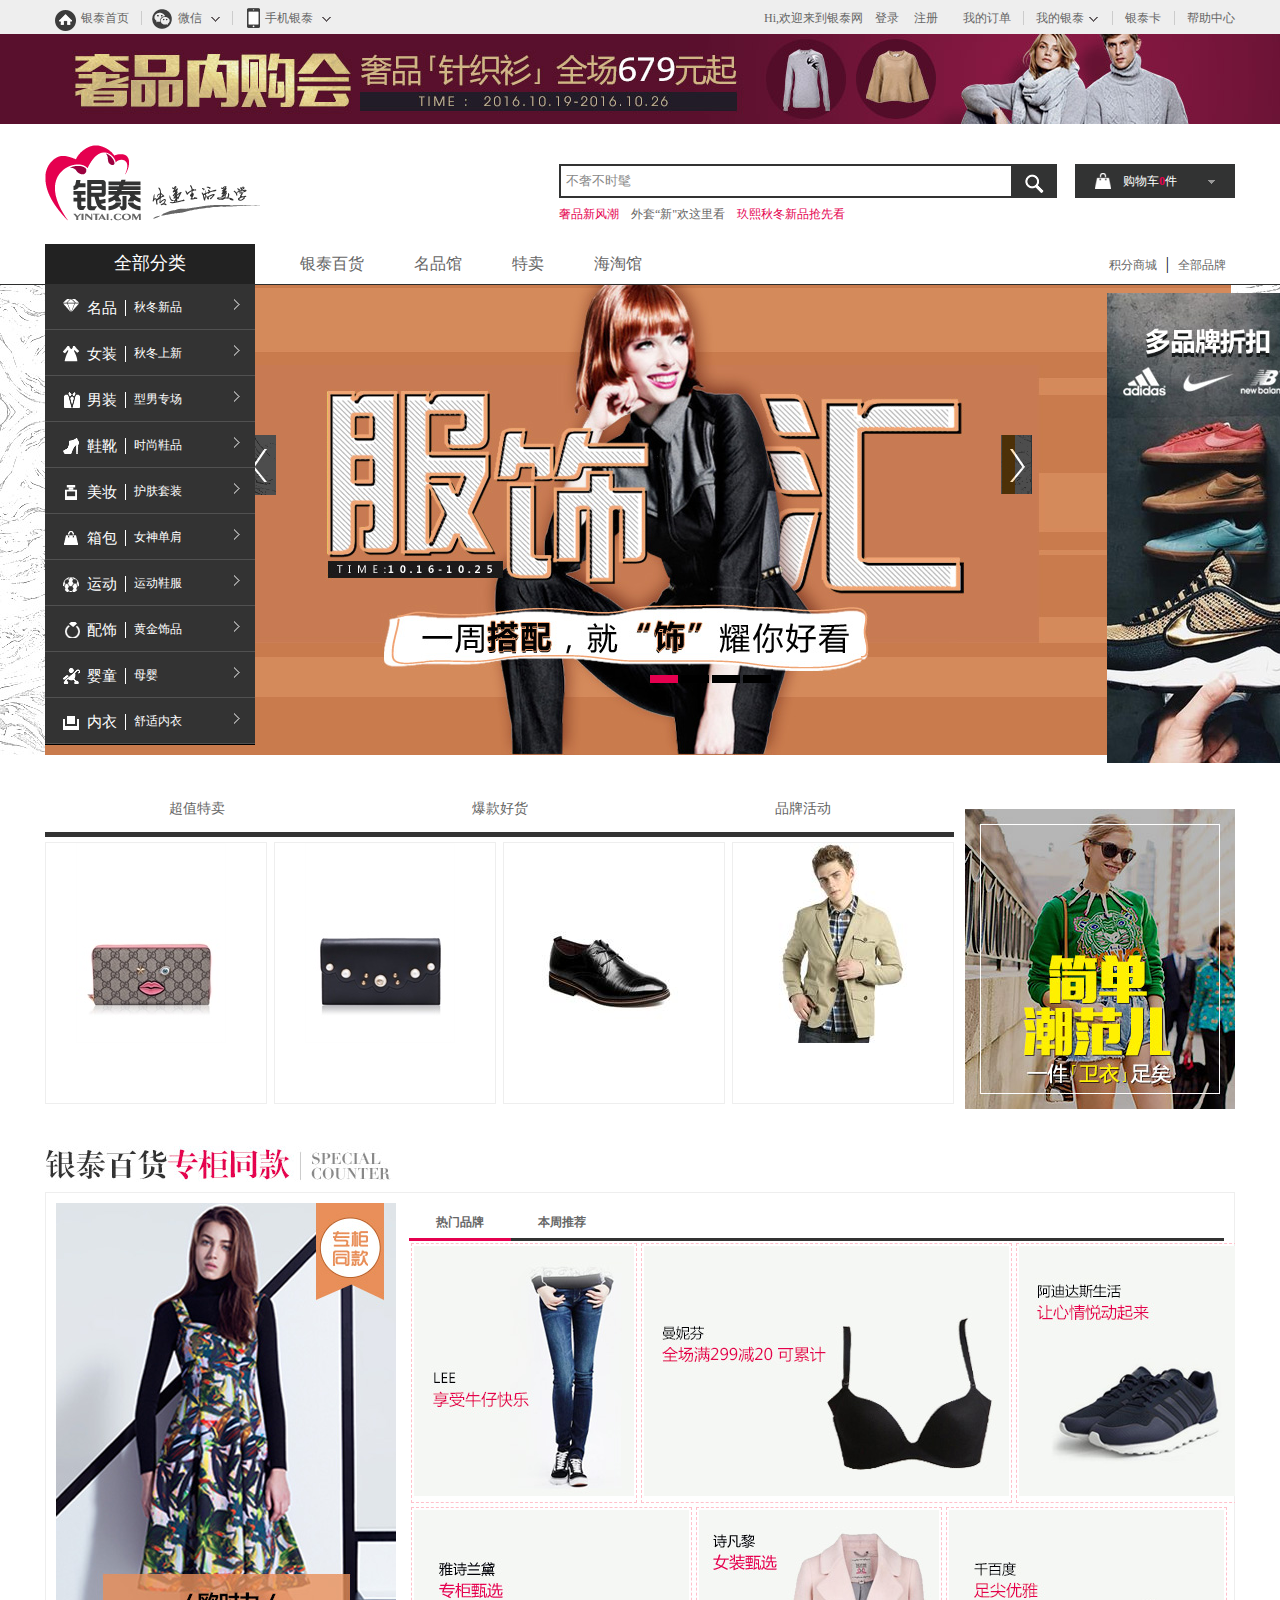
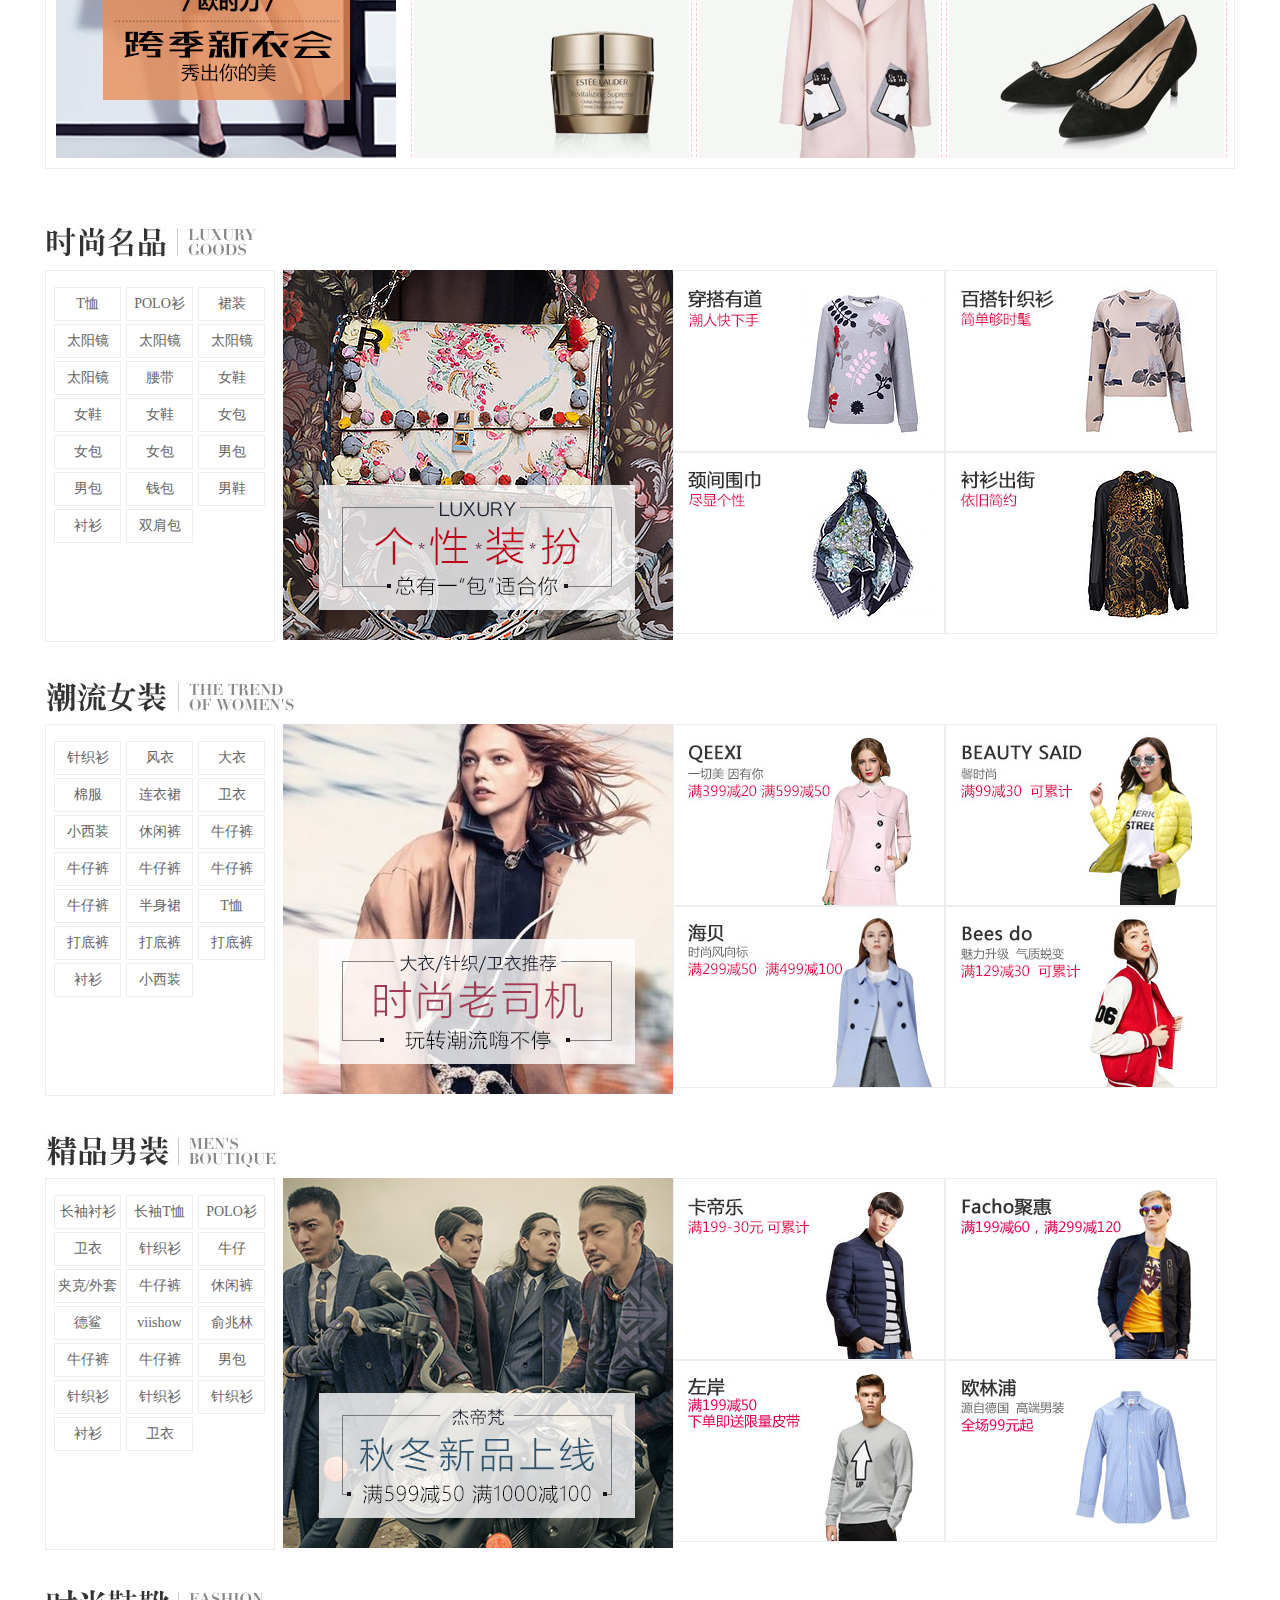
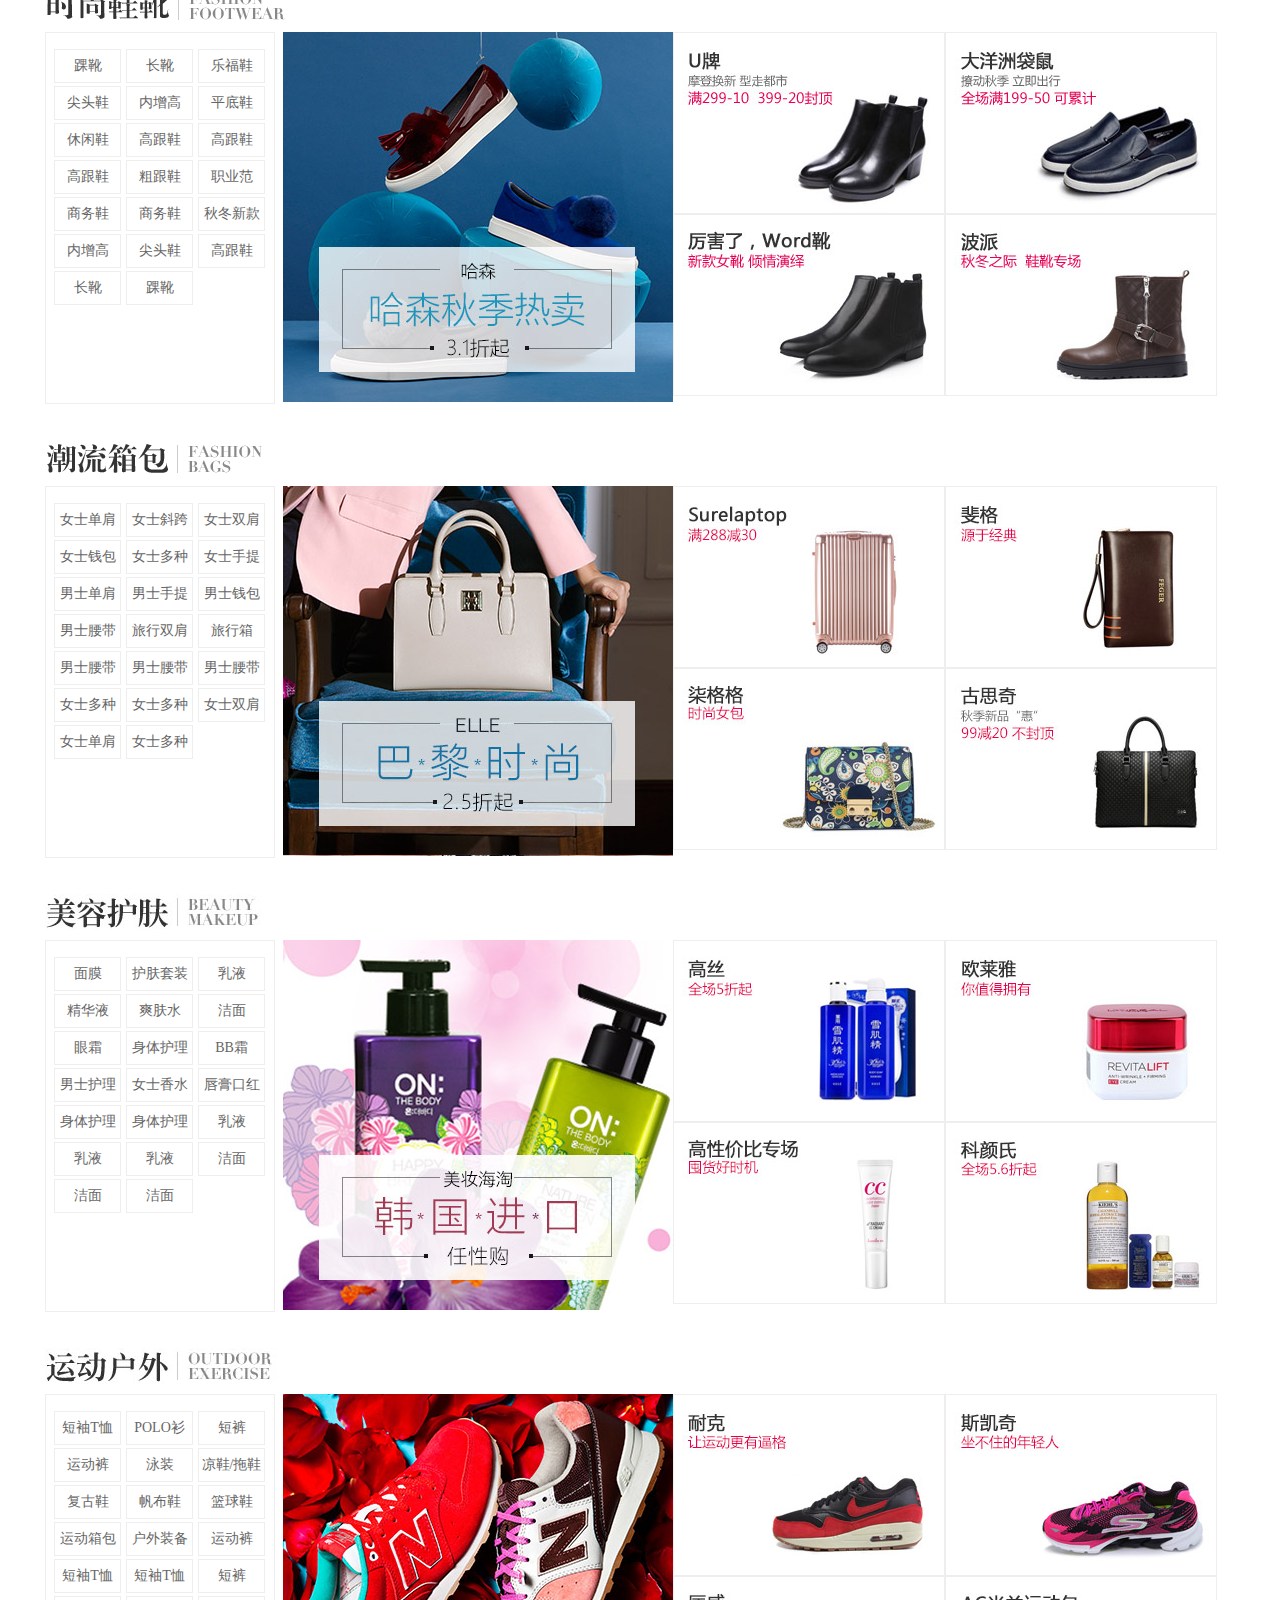
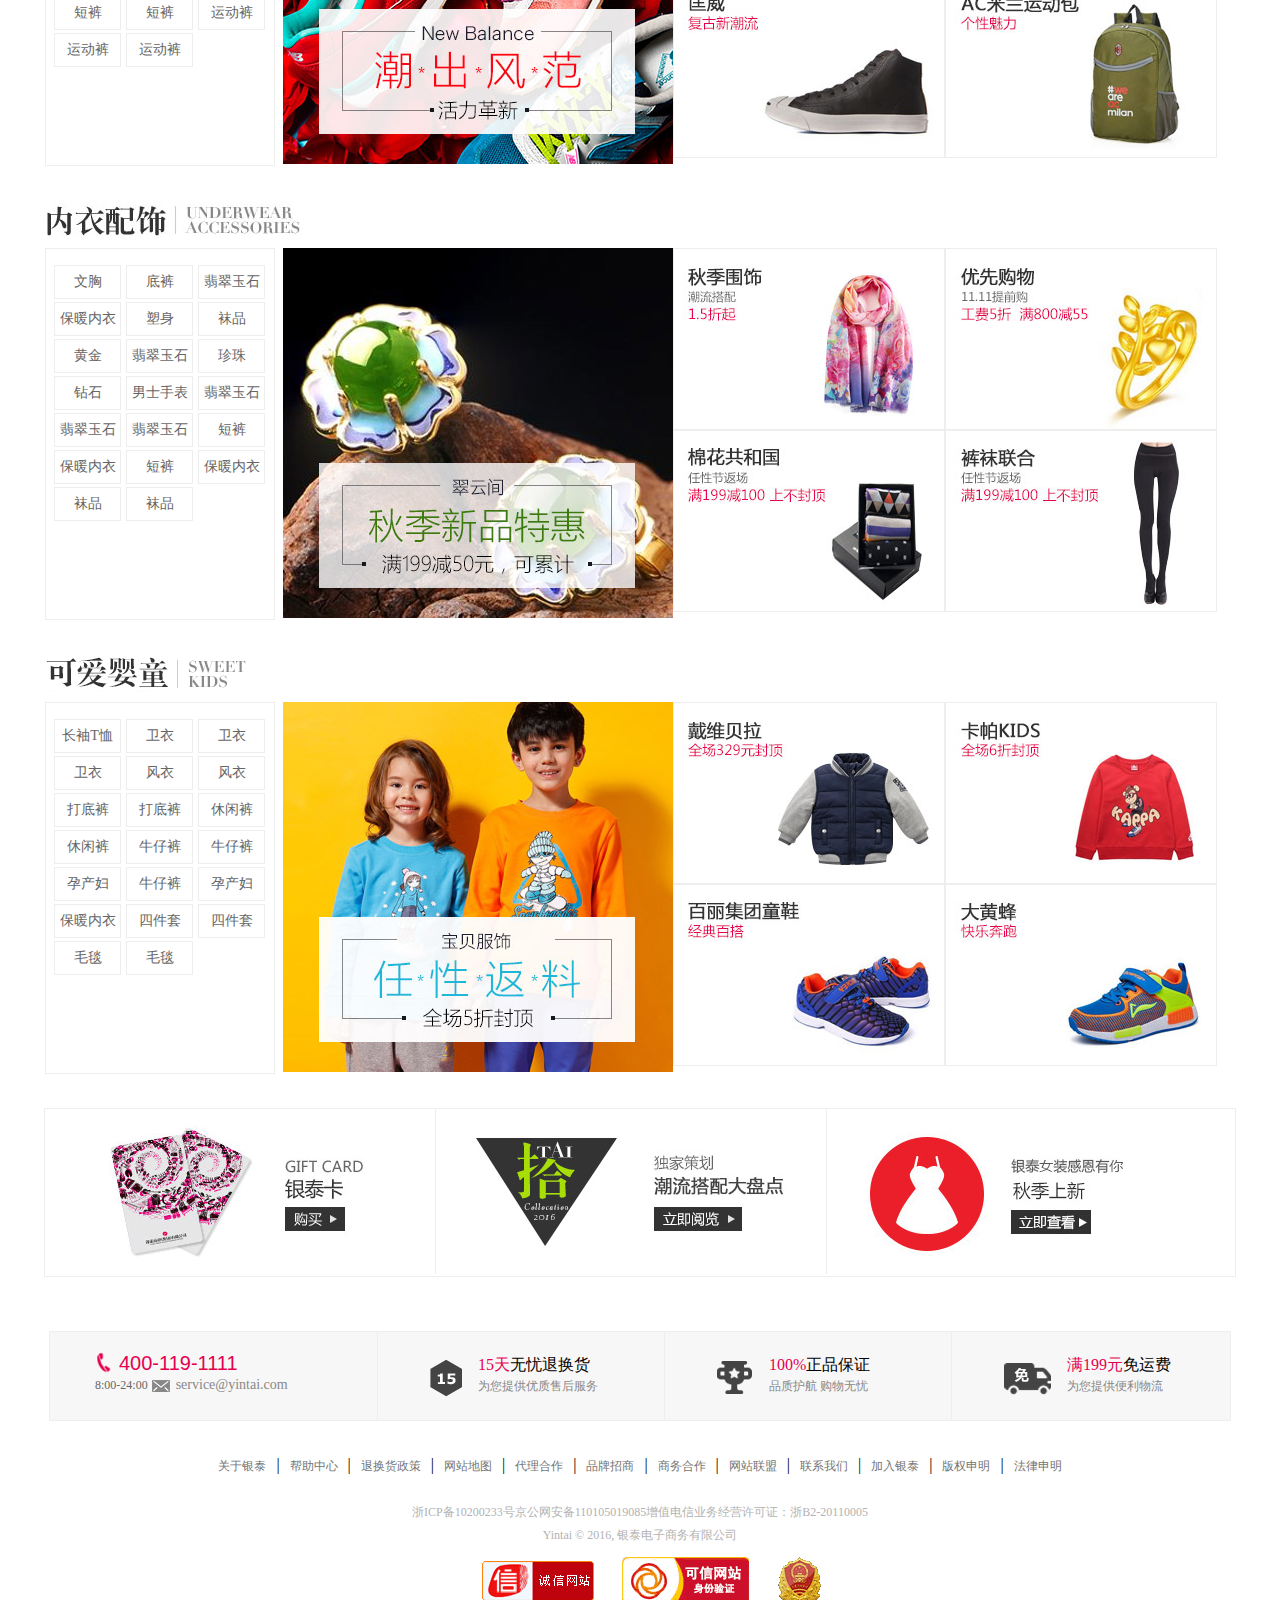
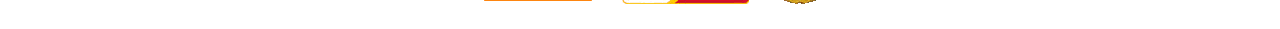
==== yintai1/www/src/index.html @ 9731c5d9 "third commit" ====
<!DOCTYPE html>
<html>
	<head>
		<meta charset="UTF-8">
		<title>银泰网</title>
		<link rel="stylesheet" type="text/css" href="css/main-index.css"/>
		<script src="javascript/lib/jquery-1.11.3.js"></script>
		<script src="javascript/headshow1.js"></script>
		<script src="javascript/lbtjQuery.js"></script>
		<script src="javascript/tab1.js"></script>
		<script src="javascript/switchable.js"></script>
		<script src="javascript/switchable2.js"></script>
		<script src="javascript/climbStairs.js"></script>
	</head>
	<body>
		<!----------头部----------------->
		<div id="hdtop">
			<div class="top-side w">
				<ul class="top-entry l">
					<li class="l collect"><a href="###">银泰首页</a>						
					</li>
					<li class="l weichat relative"><a href="###">微信<span><img src="img/index/arrow1.png"></span></a>						
					<div class="absolute head-show hide">
						<a href="###">微信</a><span><img src="img/index/arrow2.png"></span>
						<img src="img/index/weixinpig.png" style="padding-left: 13px; padding-top: 5px;">
					</div>
					</li>
					<li class="l yt-phone  relative"><a href="###">手机银泰<span><img src="img/index/arrow1.png"></span></a>
					<div class="absolute head-show hide">
						<a href="###">手机银泰</a><span><img src="img/index/arrow2.png"></span>
						<p>扫一扫下载银泰客户端</p>
						<img src="img/index/weixinpic2.png" style="padding-left: 24px; padding-top: 5px;"/>			
					</div>
					</li>
				</ul>
				<ul class="top-logs r">
					<li class="l"><a href="###" style="padding-right: 12px;">Hi,欢迎来到银泰网</a></li>
					<li class="l"><a href="###" style="padding-right: 15px;">登录</a></li>
					<li class="l"><a href="###" style="padding-right: 13px;">注册</a></li>
					<li class="l"><a href="###" style="padding: 0 12px; border-right: 1px solid #ccc;">我的订单</a></li>
					<li class="l relative"><a href="###" style="padding-left: 12px; padding-right: 14px; border-right: 1px solid #ccc;">我的银泰<span><img src="img/index/arrow1.png" style="padding-left: 5px;"></span></a>
						<div class="absolute head-show hide">
							<div class="all" style="height: 35px;"><a href="###">我的银泰<a><span style="display: inline-block;"><img src="img/index/arrow2.png"></span></div>							
								<div class="item"><a href="###">我的收藏</a></div>
								<div class="items"><a href="###">我的余额</a></div>
								<div class="items"><a href="###">我的银元</a></div>
								<div class="items"><a href="###">我的银泰卡</a></div>
								<div class="items"><a href="###">我的优惠券</a></div>
								<div class="items" style="border: 0;"><a href="###">我的积分</a></div>
							
						</div>
					</li>
					<li class="l"><a href="###" style="padding-left: 12px; padding-right: 13px; border-right: 1px solid #ccc;">银泰卡</a></li>
					<li class="l"><a href="###" style="padding-left: 12px;">帮助中心</a></li>
				</ul>
			</div>
		</div>
		<div id="top-banner">			
		</div>
		<div id="hd-main">
			<div class="top-main w">
				<h1 class="ilogo l"><a href="http://www.yintai.com"></a></h1>	
				<div class="icart r">
					<a class="mini-shop" href="###"><span class="l">购物车<strong class="carcount">0</strong>件</span></a>
				</div>
				<div class="isearch r">
					<div class="searchbox">
						<input type="text" class="placeholder l" value="不奢不时髦" />
						<button class="searchbtn r"></button>
					</div>
					<div class="hotwords">
						<a href="###" class="l yt-hotword">奢品新风潮</a>
						<a href="###" class="l">外套“新"欢这里看</a>
						<a href="###" class="l yt-hotword">玖熙秋冬新品抢先看</a>
					</div>
				</div>
			</div>
		</div>
		<div id="hdmenu">
			<div class="top-menu w">
				<div class="menu-cate relative l"><a href="###" class="menu-cate-title">全部分类</a>
					<div class="menu-allout absolute">
						<dl class="l">
							<dt class="left l">
								<a href="###" class="category l">
									<em></em>名品
								</a>
								<i class="l"></i>								
								<a href="###" class="l hot">秋冬新品</a>
								<span class="r"></span>
							</dt>
							<dd class="relative hide" style="left:210px; top:-46px;">
								<div class="l submenu">									
									<div class="sorts-list l">						
										<div class="sorts-repeat">
											<h3><a href="###"style="color: #e5084f;">男装</h3>
											<p>
												<a href="###" style="color: #e5084f;">新品</a>
												<a href="###">衬衫</a>
												<a href="###">T恤</a>
												<a href="###" style="color: #e5084f;">裤装</a>
												<a href="###" >卫衣</a>
											</p>
										</div>
										<div class="sorts-repeat">
											<h3><a href="###"style="color: #e5084f;">女装</h3>
											<p>
												<a href="###" style="color: #e5084f;">裙装</a>
												<a href="###">衬衫</a>
												<a href="###">裤装</a>												
												<a href="###" style="color: #e5084f;">裤装</a>
												<a href="###" >卫衣</a>
											</p>
										</div>
										<div class="sorts-repeat">
											<h3><a href="###"style="color: #e5084f;">女装</h3>
											<p>
												<a href="###" style="color: #e5084f;">裙装</a>
												<a href="###">衬衫</a>
												<a href="###">裤装</a>												
												<a href="###" style="color: #e5084f;">裤装</a>
												<a href="###" >卫衣</a>
											</p>
										</div>
										<div class="sorts-repeat">
											<h3><a href="###"style="color: #e5084f;">女装</h3>
											<p>
												<a href="###" style="color: #e5084f;">裙装</a>
												<a href="###">衬衫</a>
												<a href="###">裤装</a>												
												<a href="###" style="color: #e5084f;">裤装</a>
												<a href="###" >卫衣</a>
												<a href="###" >女士单鞋</a>
												<a href="###" style="color: #e5084f;">裙装</a>												
											</p>
										</div>
										<div class="sorts-repeat">
											<h3><a href="###"style="color: #e5084f;">女装</h3>
											<p>
												<a href="###" style="color: #e5084f;">裙装</a>
												<a href="###">衬衫</a>
												<a href="###">裤装</a>												
												<a href="###" style="color: #e5084f;">裤装</a>
												<a href="###" >卫衣</a>
												<a href="###" >女士单鞋</a>
												<a href="###" style="color: #e5084f;">裙装</a>												
												
											</p>
										</div>
										<div class="sorts-repeat">
											<h3><a href="###"style="color: #e5084f;">女装</h3>
											<p>
												<a href="###" style="color: #e5084f;">裙装</a>
												<a href="###">衬衫</a>
												<a href="###">裤装</a>												
												<a href="###" style="color: #e5084f;">裤装</a>
												<a href="###" >卫衣</a>
												<a href="###" >女士单鞋</a>
												<a href="###" style="color: #e5084f;">裙装</a>
																								
											</p>
										</div>
										
									</div>
									<div class="l tab-right">
										<img src="img/index/art-font-2.jpg">
										<img src="img/index/art-font1.jpg">
										<img src="img/index/art-font3.jpg">
										<img src="img/index/art-font4.jpg">
										<img src="img/index/art-font5.jpg">
									</div>
								</div>								
							</dd>
						</dl>
						<dl class="l">
							<dt class="left l">
								<a href="###" class="category l">
									<em style="background: url(img/index/header-01.png) no-repeat -17px -110px;"></em>女装
								</a>
								<i class="l"></i>								
								<a href="###" class="l hot">秋冬上新</a>
								<span class="r"></span>
							</dt>
							<dd class="relative hide" style="left:210px; top:-92px;">
								<div class="l submenu">
									<div class="sorts-list l">
										<div class="sorts-repeat">
											<h3><a href="###"style="color: #e5084f;">热门搜索</h3>
											<p>
												<a href="###" style="color: #e5084f;">商场同款</a>
												<a href="###">打底裤</a>
												<a href="###">T恤</a>
												<a href="###" style="color: #e5084f;">风衣</a>
												<a href="###" >大衣</a>
											</p>
										</div>
										<div class="sorts-repeat">
											<h3><a href="###"style="color: #e5084f;">流行元素</h3>
											<p>
												<a href="###" style="color: #e5084f;">欧美风</a>
												<a href="###">英伦风</a>
												<a href="###">韩范</a>												
												<a href="###" style="color: #e5084f;">绣花</a>
											</p>
										</div>
										<div class="sorts-repeat">
											<h3><a href="###"style="color: #e5084f;">流行元素</h3>
											<p>
												<a href="###" style="color: #e5084f;">欧美风</a>
												<a href="###">英伦风</a>
												<a href="###">韩范</a>												
												<a href="###" style="color: #e5084f;">绣花</a>
											</p>
										</div>
										<div class="sorts-repeat">
											<h3><a href="###"style="color: #e5084f;">流行元素</h3>
											<p>
												<a href="###" style="color: #e5084f;">欧美风</a>
												<a href="###">英伦风</a>
												<a href="###">韩范</a>												
												<a href="###" style="color: #e5084f;">绣花</a>
											</p>
										</div>
										<div class="sorts-repeat">
											<h3><a href="###"style="color: #e5084f;">流行元素</h3>
											<p>
												<a href="###" style="color: #e5084f;">欧美风</a>
												<a href="###">英伦风</a>
												<a href="###">韩范</a>												
												<a href="###" style="color: #e5084f;">绣花</a>
											</p>
										</div>
										<div class="sorts-repeat">
											<h3><a href="###"style="color: #e5084f;">流行元素</h3>
											<p>
												<a href="###" style="color: #e5084f;">欧美风</a>
												<a href="###">英伦风</a>
												<a href="###">韩范</a>												
												<a href="###" style="color: #e5084f;">绣花</a>
											</p>
										</div>										
									</div>
									<div class="l tab-right">
										<img src="img/index/pic1.jpg">
										<img src="img/index/pic2.jpg">
										<img src="img/index/pic3.jpg">
										<img src="img/index/pic4.jpg">
										<img src="img/index/pic5.jpg">
									</div>
								</div>								
							</dd>
						</dl>
						<dl class="l">
							<dt class="left l">
								<a href="###" class="category l">
									<em style="background: url(img/index/header-01.png) no-repeat -33px -110px;"></em>男装
								</a>
								<i class="l"></i>								
								<a href="###" class="l hot">型男专场</a>
								<span class="r"></span>
							</dt>
							<dd class="relative hide" style="left:210px; top:-138px;">
								<div class="l submenu">
									<div class="sorts-list l">
										<div class="sorts-repeat">
											<h3><a href="###"style="color: #e5084f;">上装</h3>
											<p>
												<a href="###" style="color: #e5084f;">衬衫</a>
												<a href="###">T恤</a>
												<a href="###">卫衣</a>
												<a href="###" style="color: #e5084f;">夹克</a>
												<a href="###" >外套</a>
											</p>
										</div>
										<div class="sorts-repeat">
											<h3><a href="###"style="color: #e5084f;">上装</h3>
											<p>
												<a href="###" style="color: #e5084f;">衬衫</a>
												<a href="###">T恤</a>
												<a href="###">卫衣</a>
												<a href="###" style="color: #e5084f;">夹克</a>
												<a href="###" >外套</a>
											</p>
										</div>
										<div class="sorts-repeat">
											<h3><a href="###"style="color: #e5084f;">上装</h3>
											<p>
												<a href="###" style="color: #e5084f;">衬衫</a>
												<a href="###">T恤</a>
												<a href="###">卫衣</a>
												<a href="###" style="color: #e5084f;">夹克</a>
												<a href="###" >外套</a>
											</p>
										</div>
										<div class="sorts-repeat">
											<h3><a href="###"style="color: #e5084f;">上装</h3>
											<p>
												<a href="###" style="color: #e5084f;">衬衫</a>
												<a href="###">T恤</a>
												<a href="###">卫衣</a>
												<a href="###" style="color: #e5084f;">夹克</a>
												<a href="###" >外套</a>
											</p>
										</div>
										<div class="sorts-repeat">
											<h3><a href="###"style="color: #e5084f;">上装</h3>
											<p>
												<a href="###" style="color: #e5084f;">衬衫</a>
												<a href="###">T恤</a>
												<a href="###">卫衣</a>
												<a href="###" style="color: #e5084f;">夹克</a>
												<a href="###" >外套</a>
											</p>
										</div>
										<div class="sorts-repeat">
											<h3><a href="###"style="color: #e5084f;">上装</h3>
											<p>
												<a href="###" style="color: #e5084f;">衬衫</a>
												<a href="###">T恤</a>
												<a href="###">卫衣</a>
												<a href="###" style="color: #e5084f;">夹克</a>
												<a href="###" >外套</a>
											</p>
										</div>
									</div>
									<div class="l tab-right">
										<img src="img/index/pg1.jpg">
										<img src="img/index/pg2.jpg">
										<img src="img/index/pg3.jpg">
										<img src="img/index/pg4.jpg">
										<img src="img/index/pg5.jpg">
									</div>
								</div>		
							</dd>
						</dl>
						<dl class="l">
							<dt class="left l">
								<a href="###" class="category l">
									<em style="background: url(img/index/header-01.png) no-repeat -51px -110px;"></em>鞋靴
								</a>
								<i class="l"></i>								
								<a href="###" class="l hot">时尚鞋品</a>
								<span class="r"></span>
							</dt>
							<dd class="relative hide" style="left:210px; top:-184px;">
								<div class="l submenu">
									<div class="sorts-list l">
										<div class="sorts-repeat">
											<h3><a href="###"style="color: #e5084f;">热门搜索</h3>
											<p>
												<a href="###" style="color: #e5084f;">单鞋</a>
												<a href="###">粗跟鞋</a>
												<a href="###">平底鞋</a>
												<a href="###" style="color: #e5084f;">上新</a>
												<a href="###" >内增高</a>
											</p>
										</div>
										<div class="sorts-repeat">
											<h3><a href="###"style="color: #e5084f;">热门搜索</h3>
											<p>
												<a href="###" style="color: #e5084f;">单鞋</a>
												<a href="###">粗跟鞋</a>
												<a href="###">平底鞋</a>
												<a href="###" style="color: #e5084f;">上新</a>
												<a href="###" >内增高</a>
											</p>
										</div>
										<div class="sorts-repeat">
											<h3><a href="###"style="color: #e5084f;">热门搜索</h3>
											<p>
												<a href="###" style="color: #e5084f;">单鞋</a>
												<a href="###">粗跟鞋</a>
												<a href="###">平底鞋</a>
												<a href="###" style="color: #e5084f;">上新</a>
												<a href="###" >内增高</a>
											</p>
										</div>
										<div class="sorts-repeat">
											<h3><a href="###"style="color: #e5084f;">热门搜索</h3>
											<p>
												<a href="###" style="color: #e5084f;">单鞋</a>
												<a href="###">粗跟鞋</a>
												<a href="###">平底鞋</a>
												<a href="###" style="color: #e5084f;">上新</a>
												<a href="###" >内增高</a>
											</p>
										</div>
										<div class="sorts-repeat">
											<h3><a href="###">热门搜索</h3>
											<p>
												<a href="###" style="color: #e5084f;">单鞋</a>
												<a href="###">粗跟鞋</a>
												<a href="###">平底鞋</a>
												<a href="###" style="color: #e5084f;">上新</a>
												<a href="###" >内增高</a>
											</p>
										</div>
										<div class="sorts-repeat">
											<h3><a href="###"style="color: #e5084f;">热门搜索</h3>
											<p>
												<a href="###" style="color: #e5084f;">单鞋</a>
												<a href="###">粗跟鞋</a>
												<a href="###">平底鞋</a>
												<a href="###" style="color: #e5084f;">上新</a>
												<a href="###" >内增高</a>
											</p>
										</div>
									</div>
									<div class="l tab-right">
										<img src="img/index/shoes-img1.jpg">
										<img src="img/index/shoes-img2.jpg">
										<img src="img/index/shoes-img3.jpg">
										<img src="img/index/shoes-img4.jpg">
										<img src="img/index/shoes-img5.jpg">
									</div>
								</div>		
							</dd>
						</dl>
						<dl class="l">
							<dt class="left l">
								<a href="###" class="category l">
									<em style="background: url(img/index/header-01.png) no-repeat -68px -110px;"></em>美妆
								</a>
								<i class="l"></i>								
								<a href="###" class="l hot">护肤套装</a>
								<span class="r"></span>
							</dt>
							<dd class="relative hide" style="left:210px; top:-230px;">
								<div class="l submenu">
									<div class="sorts-list l">
										<div class="sorts-repeat">
											<h3><a href="###"style="color: #e5084f;">韩潮来袭</h3>
											<p>
												<a href="###" style="color: #e5084f;">面膜</a>
												<a href="###">日霜</a>
												<a href="###">晚霜</a>
												<a href="###" style="color: #e5084f;">bb霜</a>
												<a href="###" >cc霜</a>
											</p>
										</div>
										<div class="sorts-repeat">
											<h3><a href="###"style="color: #e5084f;">韩潮来袭</h3>
											<p>
												<a href="###" style="color: #e5084f;">面膜</a>
												<a href="###">日霜</a>
												<a href="###">晚霜</a>
												<a href="###" style="color: #e5084f;">bb霜</a>
												<a href="###" >cc霜</a>
											</p>
										</div>
										<div class="sorts-repeat">
											<h3><a href="###"style="color: #e5084f;">韩潮来袭</h3>
											<p>
												<a href="###" style="color: #e5084f;">面膜</a>
												<a href="###">日霜</a>
												<a href="###">晚霜</a>
												<a href="###" style="color: #e5084f;">bb霜</a>
												<a href="###" >cc霜</a>
											</p>
										</div>
										<div class="sorts-repeat">
											<h3><a href="###"style="color: #e5084f;">韩潮来袭</h3>
											<p>
												<a href="###" style="color: #e5084f;">面膜</a>
												<a href="###">日霜</a>
												<a href="###">晚霜</a>
												<a href="###" style="color: #e5084f;">bb霜</a>
												<a href="###" >cc霜</a>
											</p>
										</div>
										<div class="sorts-repeat">
											<h3><a href="###"style="color: #e5084f;">韩潮来袭</h3>
											<p>
												<a href="###" style="color: #e5084f;">面膜</a>
												<a href="###">日霜</a>
												<a href="###">晚霜</a>
												<a href="###" style="color: #e5084f;">bb霜</a>
												<a href="###" >cc霜</a>
											</p>
										</div>
										<div class="sorts-repeat">
											<h3><a href="###"style="color: #e5084f;">韩潮来袭</h3>
											<p>
												<a href="###" style="color: #e5084f;">面膜</a>
												<a href="###">日霜</a>
												<a href="###">晚霜</a>
												<a href="###" style="color: #e5084f;">bb霜</a>
												<a href="###" >cc霜</a>
											</p>
										</div>
									</div>
									<div class="l tab-right">
										<img src="img/index/shoes-img1.jpg">
										<img src="img/index/shoes-img2.jpg">
										<img src="img/index/shoes-img3.jpg">
										<img src="img/index/shoes-img4.jpg">
										<img src="img/index/shoes-img5.jpg">
									</div>
								</div>		
							</dd>
						</dl>
						<dl class="l">
							<dt class="left l">
								<a href="###" class="category l">
									<em style="background: url(img/index/header-01.png) no-repeat -85px -110px;"></em>箱包
								</a>
								<i class="l"></i>								
								<a href="###" class="l hot">女神单肩</a>
								<span class="r"></span>
							</dt>
							<dd class="relative hide" style="left:210px; top:-276px;">
								<div class="l submenu">
									<div class="sorts-list l">
										<div class="sorts-repeat">
											<h3><a href="###"style="color: #e5084f;">精品男包</h3>
											<p>
												<a href="###" style="color: #e5084f;">双肩包</a>
												<a href="###">单肩包</a>
												<a href="###">手拿包</a>
												<a href="###" style="color: #e5084f;">电脑包</a>
												<a href="###" >卡包</a>
											</p>
										</div>
										<div class="sorts-repeat">
											<h3><a href="###"style="color: #e5084f;">精品男包</h3>
											<p>
												<a href="###" style="color: #e5084f;">双肩包</a>
												<a href="###">单肩包</a>
												<a href="###">手拿包</a>
												<a href="###" style="color: #e5084f;">电脑包</a>
												<a href="###" >卡包</a>
											</p>
										</div>
										<div class="sorts-repeat">
											<h3><a href="###"style="color: #e5084f;">精品男包</h3>
											<p>
												<a href="###" style="color: #e5084f;">双肩包</a>
												<a href="###">单肩包</a>
												<a href="###">手拿包</a>
												<a href="###" style="color: #e5084f;">电脑包</a>
												<a href="###" >卡包</a>
											</p>
										</div>
										<div class="sorts-repeat">
											<h3><a href="###"style="color: #e5084f;">精品男包</h3>
											<p>
												<a href="###" style="color: #e5084f;">双肩包</a>
												<a href="###">单肩包</a>
												<a href="###">手拿包</a>
												<a href="###" style="color: #e5084f;">电脑包</a>
												<a href="###" >卡包</a>
											</p>
										</div>
										<div class="sorts-repeat">
											<h3><a href="###"style="color: #e5084f;">精品男包</h3>
											<p>
												<a href="###" style="color: #e5084f;">双肩包</a>
												<a href="###">单肩包</a>
												<a href="###">手拿包</a>
												<a href="###" style="color: #e5084f;">电脑包</a>
												<a href="###" >卡包</a>
											</p>
										</div>
										<div class="sorts-repeat">
											<h3><a href="###"style="color: #e5084f;">精品男包</h3>
											<p>
												<a href="###" style="color: #e5084f;">双肩包</a>
												<a href="###">单肩包</a>
												<a href="###">手拿包</a>
												<a href="###" style="color: #e5084f;">电脑包</a>
												<a href="###" >卡包</a>
											</p>
										</div>
									</div>
									<div class="l tab-right">
										<img src="img/index/pg1.jpg">
										<img src="img/index/pg2.jpg">
										<img src="img/index/pg3.jpg">
										<img src="img/index/pg4.jpg">
										<img src="img/index/pg5.jpg">
									</div>
								</div>
							</dd>
						</dl>
						<dl class="l">
							<dt class="left l">
								<a href="###" class="category l">
									<em style="background: url(img/index/header-01.png) no-repeat -102px -110px;"></em>运动
								</a>
								<i class="l"></i>								
								<a href="###" class="l hot">运动鞋服</a>
								<span class="r"></span>
							</dt>
							<dd class="relative hide" style="left:210px; top:-322px;">
								<div class="l submenu">
									<div class="sorts-list l">
										<div class="sorts-repeat">
											<h3><a href="###"style="color: #e5084f;">户外鞋</h3>
											<p>
												<a href="###" style="color: #e5084f;">休闲鞋</a>
												<a href="###">登山鞋</a>
												<a href="###">帆布鞋</a>
												<a href="###" style="color: #e5084f;">皮肤衣</a>
												<a href="###" >冲锋衣</a>
											</p>
										</div>
										<div class="sorts-repeat">
											<h3><a href="###"style="color: #e5084f;">户外鞋</h3>
											<p>
												<a href="###" style="color: #e5084f;">休闲鞋</a>
												<a href="###">登山鞋</a>
												<a href="###">帆布鞋</a>
												<a href="###" style="color: #e5084f;">皮肤衣</a>
												<a href="###" >冲锋衣</a>
											</p>
										</div>
										<div class="sorts-repeat">
											<h3><a href="###"style="color: #e5084f;">户外鞋</h3>
											<p>
												<a href="###" style="color: #e5084f;">休闲鞋</a>
												<a href="###">登山鞋</a>
												<a href="###">帆布鞋</a>
												<a href="###" style="color: #e5084f;">皮肤衣</a>
												<a href="###" >冲锋衣</a>
											</p>
										</div>
										<div class="sorts-repeat">
											<h3><a href="###"style="color: #e5084f;">户外鞋</h3>
											<p>
												<a href="###" style="color: #e5084f;">休闲鞋</a>
												<a href="###">登山鞋</a>
												<a href="###">帆布鞋</a>
												<a href="###" style="color: #e5084f;">皮肤衣</a>
												<a href="###" >冲锋衣</a>
											</p>
										</div>
										<div class="sorts-repeat">
											<h3><a href="###"style="color: #e5084f;">户外鞋</h3>
											<p>
												<a href="###" style="color: #e5084f;">休闲鞋</a>
												<a href="###">登山鞋</a>
												<a href="###">帆布鞋</a>
												<a href="###" style="color: #e5084f;">皮肤衣</a>
												<a href="###" >冲锋衣</a>
											</p>
										</div>
										<div class="sorts-repeat">
											<h3><a href="###"style="color: #e5084f;">户外鞋</h3>
											<p>
												<a href="###" style="color: #e5084f;">休闲鞋</a>
												<a href="###">登山鞋</a>
												<a href="###">帆布鞋</a>
												<a href="###" style="color: #e5084f;">皮肤衣</a>
												<a href="###" >冲锋衣</a>
											</p>
										</div>
									</div>
									<div class="l tab-right">
										<img src="img/index/shoes-img1.jpg">
										<img src="img/index/shoes-img2.jpg">
										<img src="img/index/shoes-img3.jpg">
										<img src="img/index/shoes-img4.jpg">
										<img src="img/index/shoes-img5.jpg">
									</div>
								</div>		
							</dd>
						</dl>
						<dl class="l">
							<dt class="left l">
								<a href="###" class="category l">
									<em style="background: url(img/index/header-01.png) no-repeat -118px -110px;"></em>配饰
								</a>
								<i class="l"></i>								
								<a href="###" class="l hot">黄金饰品</a>
								<span class="r"></span>
							</dt>
							<dd class="relative hide" style="left:210px; top:-368px;">
								<div class="l submenu">
									<div class="sorts-list l">
										<div class="sorts-repeat">
											<h3><a href="###"style="color: #e5084f;">配饰</h3>
											<p>
												<a href="###" style="color: #e5084f;">太阳镜</a>
												<a href="###">珠宝</a>
												<a href="###">手镯</a>
												<a href="###" style="color: #e5084f;">项链</a>
												<a href="###" >戒指</a>
											</p>
										</div>
										<div class="sorts-repeat">
											<h3><a href="###"style="color: #e5084f;">配饰</h3>
											<p>
												<a href="###" style="color: #e5084f;">太阳镜</a>
												<a href="###">珠宝</a>
												<a href="###">手镯</a>
												<a href="###" style="color: #e5084f;">项链</a>
												<a href="###" >戒指</a>
											</p>
										</div>
										<div class="sorts-repeat">
											<h3><a href="###"style="color: #e5084f;">配饰</h3>
											<p>
												<a href="###" style="color: #e5084f;">太阳镜</a>
												<a href="###">珠宝</a>
												<a href="###">手镯</a>
												<a href="###" style="color: #e5084f;">项链</a>
												<a href="###" >戒指</a>
											</p>
										</div>
										<div class="sorts-repeat">
											<h3><a href="###"style="color: #e5084f;">配饰</h3>
											<p>
												<a href="###" style="color: #e5084f;">太阳镜</a>
												<a href="###">珠宝</a>
												<a href="###">手镯</a>
												<a href="###" style="color: #e5084f;">项链</a>
												<a href="###" >戒指</a>
											</p>
										</div>
										<div class="sorts-repeat">
											<h3><a href="###"style="color: #e5084f;">配饰</h3>
											<p>
												<a href="###" style="color: #e5084f;">太阳镜</a>
												<a href="###">珠宝</a>
												<a href="###">手镯</a>
												<a href="###" style="color: #e5084f;">项链</a>
												<a href="###" >戒指</a>
											</p>
										</div>
										<div class="sorts-repeat">
											<h3><a href="###"style="color: #e5084f;">配饰</h3>
											<p>
												<a href="###" style="color: #e5084f;">太阳镜</a>
												<a href="###">珠宝</a>
												<a href="###">手镯</a>
												<a href="###" style="color: #e5084f;">项链</a>
												<a href="###" >戒指</a>
											</p>
										</div>
									</div>
									<div class="l tab-right">
										<img src="img/index/pg1.jpg">
										<img src="img/index/pg2.jpg">
										<img src="img/index/pg3.jpg">
										<img src="img/index/pg4.jpg">
										<img src="img/index/pg5.jpg">
									</div>
								</div>		
							</dd>
						</dl>
						<dl class="l">
							<dt class="left l">
								<a href="###" class="category l">
									<em style="background: url(img/index/header-01.png) no-repeat -136px -110px;"></em>婴童
								</a>
								<i class="l"></i>								
								<a href="###" class="l hot">母婴</a>
								<span class="r"></span>
							</dt>
							<dd class="relative hide" style="left:210px; top:-414px;">
								<div class="l submenu">
									<div class="sorts-list l">
										<div class="sorts-repeat">
											<h3><a href="###"style="color: #e5084f;">女童装</h3>
											<p>
												<a href="###" style="color: #e5084f;">童装</a>
												<a href="###">童鞋</a>
												<a href="###">袜子</a>
												<a href="###" style="color: #e5084f;">裤子</a>
												<a href="###" >布鞋</a>
											</p>
										</div>
										<div class="sorts-repeat">
											<h3><a href="###"style="color: #e5084f;">女童装</h3>
											<p>
												<a href="###" style="color: #e5084f;">童装</a>
												<a href="###">童鞋</a>
												<a href="###">袜子</a>
												<a href="###" style="color: #e5084f;">裤子</a>
												<a href="###" >布鞋</a>
											</p>
										</div>
										<div class="sorts-repeat">
											<h3><a href="###"style="color: #e5084f;">女童装</h3>
											<p>
												<a href="###" style="color: #e5084f;">童装</a>
												<a href="###">童鞋</a>
												<a href="###">袜子</a>
												<a href="###" style="color: #e5084f;">裤子</a>
												<a href="###" >布鞋</a>
											</p>
										</div>
										<div class="sorts-repeat">
											<h3><a href="###"style="color: #e5084f;">女童装</h3>
											<p>
												<a href="###" style="color: #e5084f;">童装</a>
												<a href="###">童鞋</a>
												<a href="###">袜子</a>
												<a href="###" style="color: #e5084f;">裤子</a>
												<a href="###" >布鞋</a>
											</p>
										</div>
										<div class="sorts-repeat">
											<h3><a href="###"style="color: #e5084f;">女童装</h3>
											<p>
												<a href="###" style="color: #e5084f;">童装</a>
												<a href="###">童鞋</a>
												<a href="###">袜子</a>
												<a href="###" style="color: #e5084f;">裤子</a>
												<a href="###" >布鞋</a>
											</p>
										</div>
										<div class="sorts-repeat">
											<h3><a href="###"style="color: #e5084f;">女童装</h3>
											<p>
												<a href="###" style="color: #e5084f;">童装</a>
												<a href="###">童鞋</a>
												<a href="###">袜子</a>
												<a href="###" style="color: #e5084f;">裤子</a>
												<a href="###" >布鞋</a>
											</p>
										</div>
									</div>
									<div class="l tab-right">
										<img src="img/index/pg1.jpg">
										<img src="img/index/pg2.jpg">
										<img src="img/index/pg3.jpg">
										<img src="img/index/pg4.jpg">
										<img src="img/index/pg5.jpg">
									</div>
								</div>		
							</dd>
						</dl>
						<dl class="l">
							<dt class="left l">
								<a href="###" class="category l">
									<em style="background: url(img/index/header-01.png) no-repeat -154px -110px;"></em>内衣
								</a>
								<i class="l"></i>								
								<a href="###" class="l hot">舒适内衣</a>
								<span class="r"></span>
							</dt>
							<dd class="relative hide" style="left:210px; top:-460px;">
								<div class="l submenu">
									<div class="sorts-list l">
										<div class="sorts-repeat">
											<h3><a href="###"style="color: #e5084f;">睡衣</h3>
											<p>
												<a href="###" style="color: #e5084f;">女士睡衣</a>
												<a href="###">男士睡衣</a>
												<a href="###">睡裤</a>
												<a href="###" style="color: #e5084f;">丝袜</a>
												<a href="###" >短袜</a>
											</p>
										</div>
										<div class="sorts-repeat">
											<h3><a href="###"style="color: #e5084f;">睡衣</h3>
											<p>
												<a href="###" style="color: #e5084f;">女士睡衣</a>
												<a href="###">男士睡衣</a>
												<a href="###">睡裤</a>
												<a href="###" style="color: #e5084f;">丝袜</a>
												<a href="###" >短袜</a>
											</p>
										</div>
										<div class="sorts-repeat">
											<h3><a href="###"style="color: #e5084f;">睡衣</h3>
											<p>
												<a href="###" style="color: #e5084f;">女士睡衣</a>
												<a href="###">男士睡衣</a>
												<a href="###">睡裤</a>
												<a href="###" style="color: #e5084f;">丝袜</a>
												<a href="###" >短袜</a>
											</p>
										</div>
										<div class="sorts-repeat">
											<h3><a href="###"style="color: #e5084f;">睡衣</h3>
											<p>
												<a href="###" style="color: #e5084f;">女士睡衣</a>
												<a href="###">男士睡衣</a>
												<a href="###">睡裤</a>
												<a href="###" style="color: #e5084f;">丝袜</a>
												<a href="###" >短袜</a>
											</p>
										</div>
										<div class="sorts-repeat">
											<h3><a href="###"style="color: #e5084f;">睡衣</h3>
											<p>
												<a href="###" style="color: #e5084f;">女士睡衣</a>
												<a href="###">男士睡衣</a>
												<a href="###">睡裤</a>
												<a href="###" style="color: #e5084f;">丝袜</a>
												<a href="###" >短袜</a>
											</p>
										</div>										
									</div>
									<div class="l tab-right">
										<img src="img/index/pg1.jpg">
										<img src="img/index/pg2.jpg">
										<img src="img/index/pg3.jpg">
										<img src="img/index/pg4.jpg">
										<img src="img/index/pg5.jpg">
									</div>
								</div>								
							</dd>
						</dl>
					</div>
					</div>
				<ul class="nav-hr l">
					<li class="l hariNav"><a href="###">银泰百货</a></li>
					<li class="l hariNav"><a href="###">名品馆</a></li>
					<li class="l hariNav"><a href="###">特卖</a></li>
					<li class="l hariNav"><a href="###">海淘馆</a></li>
				</ul>
				<div class="nav-r r">
					<a href="###">积分商城</a>|<a href="###">全部品牌</a>
				</div>
			</div>
		</div>

		<div id="tab-nav" class="absolute">
			<div class="banner-img relative">
				<div class="left absolute"></div>
				<div class="right absolute"></div>
				<ul class="banner-ul absolute">
					<li class="l"><img src="img/index/Carousel-figure1.jpg"></li>
					<li class="l"><img src="img/index/Carousel-figure2.jpg"></li>
					<li class="l"><img src="img/index/Carousel-figure3.jpg"></li>
					<li class="l"><img src="img/index/Carousel-figure4.jpg"></li>
					<li class="l"><img src="img/index/Carousel-figure1.jpg"></li>
				<ul>				
			</div>
			<div class="choose relative">
					<div class="num1 l carouselbg"></div>
					<div class="num1 l"></div>
					<div class="num1 l"></div>
					<div class="num1 l"></div>
			</div>
			<div class="focus-pic relative">
				<div class="f-pic absolute"></div>
			</div>
		</div>
		<div id="brand_contentRec">
			<div class="brand_content l">
				<ul class="eva-switchable-triggers">
					<li class="switchable-active l"><a href="###" class="font_yahei">超值特卖</a></li>
					<li class="switchable-active l"><a href="###" class="font_yahei">爆款好货</a></li>
					<li class="switchable-active l"><a href="###" class="font_yahei">品牌活动</a></li>
				</ul>
				<div class="eva-switchable-panels">
					<div class="pr-list-tf hide" style="background: #fff;">
						<div class="border_animation l">
							<div class="Imgshow">
								<a href="###"><img src="img/index/coat2.jpg"></a>
							</div>
						</div>
						<div class="border_animation l">
							<div class="Imgshow">
								<a href="###"><img src="img/index/coat3.jpg"></a>
							</div>
						</div>
						<div class="border_animation l">
							<div class="Imgshow">
								<a href="###"><img src="img/index/overcoat.jpg"></a>
							</div>
						</div>
						<div class="border_animation l">
							<div class="Imgshow">
								<a href="###"><img src="img/index/coat4.jpg"></a>
							</div>
						</div>
					</div>
					<div class="pr-list-tf show" style="background: #fff;">
						<div class="border_animation l">
							<div class="Imgshow">
								<a href="###" style="padding: 10px 30px;"><img src="img/index/wallet1.jpg"></a>
							</div>
						</div>
						<div class="border_animation l">
							<div class="Imgshow">
								<a href="###" style="padding: 10px 30px;"><img src="img/index/wallet2.jpg"></a>
							</div>
						</div>
						<div class="border_animation l">
							<div class="Imgshow">
								<a href="###"  style="padding: 10px 30px;"><img src="img/index/shoes1.jpg"></a>
							</div>
						</div>
						<div class="border_animation l">
							<div class="Imgshow">
								<a href="###" style="padding: 10px 30px;"><img src="img/index/coat1.jpg"></a>
							</div>
						</div>
					</div>
					<div class="pr-list-tf show" style="background: #fff;">
						<div class="border_animation l">
							<div class="Imgshow">
								<a href="###"><img src="img/index/beibao.jpg"></a>
							</div>
						</div>
						<div class="border_animation l">
							<div class="Imgshow">
								<a href="###"><img src="img/index/woollen.jpg"></a>
							</div>
						</div>
						<div class="border_animation l">
							<div class="Imgshow">
								<a href="###"><img src="img/index/shoes2.jpg"></a>
							</div>
						</div>
						<div class="border_animation l">
							<div class="Imgshow">
								<a href="###"><img src="img/index/pearls.jpg"></a>
							</div>
						</div>
					</div>
				</div>
			</div>
			<div class="yt_notice r">
				<a href="###"><img src="img/index/coat5.jpg"></a>
			</div>
		</div>
		<div id="yt_floor_zgtk">
			<a hrel="###"><h6></h6></a>
			<div class="zgtk-content">
				<div class="floor_ad l">
					<a href="###"><img src="img/index/skirts.jpg" /></a>
				</div>
				<div class="floor_tk_content r">
					<div class="tk_nav">
						<ul class="eva-switchable">
							<li class="l eva-switchable-active borderColor"><a href="###"><b>热门品牌</b></a></li>
							<li class="l eva-switchable-active"><a href="###"><b>本周推荐</b></a></li>
						</ul>		
					</div>
					<div class="eva-switchable-panels">
						<div class="pro_list_rm show">
							<a href="###" class="l"><img src="img/index/jean.jpg"></a>
							<a href="###" class="l"><img src="img/index/underwear.jpg"></a>
							<a href="###" class="l"><img src="img/index/shoes3.jpg"></a>
							<a href="###" class="l"><img src="img/index/skin-cream.jpg"></a>
							<a href="###" class="l"><img src="img/index/coat6.jpg"></a>
							<a href="###" class="l"><img src="img/index/shoes4.jpg"></a>
						</div>
						<div class="pro_list_rm hide" style="padding: 40px 20px;">
							<a href="###" class="l"><img src="img/index/tab-pic1.jpg"></a>
							<a href="###" class="l"><img src="img/index/tab-pic2.jpg"></a>
							<a href="###" class="l"><img src="img/index/tab-pic3.jpg"></a>
							<a href="###" class="l"><img src="img/index/tab-pic4.jpg"></a>
							<a href="###" class="l"><img src="img/index/tab-pic5.jpg"></a>
							<a href="###" class="l"><img src="img/index/tab-pic6.jpg"></a>
							<a href="###" class="l"><img src="img/index/tab-pic7.jpg"></a>
							<a href="###" class="l"><img src="img/index/tab-pic1.jpg"></a>
							<a href="###" class="l"><img src="img/index/tab-pic8.jpg"></a>
							<a href="###" class="l"><img src="img/index/tab-pic4.jpg"></a>
						</div>
					</div>
				</div>
			</div>
		</div>
		<div id="yt_floor_item">
			<div class="floor-title">
				<a href="###" class="l">
				</a>
			</div>
			<div class="l floor_nav">
				<ul class="floor_nav_category">
					<li class="l"><a href="###">T恤</a></li>
					<li class="l"><a href="###">POLO衫</a></li>
					<li class="l"><a href="###">裙装</a></li>
					<li class="l"><a href="###">太阳镜 </a></li>
					<li class="l"><a href="###">太阳镜 </a></li>
					<li class="l"><a href="###">太阳镜 </a></li>
					<li class="l"><a href="###">太阳镜 </a></li>
					<li class="l"><a href="###">腰带</a></li>
					<li class="l"><a href="###">女鞋</a></li>
					<li class="l"><a href="###">女鞋</a></li>
					<li class="l"><a href="###">女鞋</a></li>
					<li class="l"><a href="###">女包</a></li>
					<li class="l"><a href="###">女包</a></li>
					<li class="l"><a href="###">女包</a></li>
					<li class="l"><a href="###">男包</a></li>
					<li class="l"><a href="###">男包</a></li>
					<li class="l"><a href="###">钱包</a></li>
					<li class="l"><a href="###">男鞋</a></li>
					<li class="l"><a href="###">衬衫</a></li>
					<li class="l"><a href="###">双肩包</a></li>					
				</ul>
			</div>
			<div class="show-Imgs l"style="background: url(img/index/logo3.jpg) no-repeat 0 0;">
			</div>
			<div class="floor-banner-main l">
				<a href="###" class="l"><img src="img/index/img-wrapaa.jpg"></a>
				<a href="###" class="l"><img src="img/index/img-wrapa1.jpg"></a>
				<a href="###" class="l"><img src="img/index/img-wrapa2.jpg"></a>
				<a href="###" class="l"><img src="img/index/img-wrapa3.jpg"></a>
			</div>
		</div>
		<div id="yt_floor_item">
			<div class="floor-title">
				<a href="###" class="l"  style="background-position: 0 -46px;">
				</a>
			</div>
			<div class="l floor_nav">
				<ul class="floor_nav_category">
					<li class="l"><a href="###">针织衫</a></li>
					<li class="l"><a href="###">风衣</a></li>
					<li class="l"><a href="###">大衣</a></li>
					<li class="l"><a href="###">棉服 </a></li>
					<li class="l"><a href="###">连衣裙 </a></li>
					<li class="l"><a href="###">卫衣 </a></li>
					<li class="l"><a href="###">小西装 </a></li>
					<li class="l"><a href="###">休闲裤</a></li>
					<li class="l"><a href="###">牛仔裤</a></li>
					<li class="l"><a href="###">牛仔裤</a></li>
					<li class="l"><a href="###">牛仔裤</a></li>
					<li class="l"><a href="###">牛仔裤</a></li>
					<li class="l"><a href="###">牛仔裤</a></li>
					<li class="l"><a href="###">半身裙</a></li>
					<li class="l"><a href="###">T恤</a></li>
					<li class="l"><a href="###">打底裤</a></li>
					<li class="l"><a href="###">打底裤</a></li>
					<li class="l"><a href="###">打底裤</a></li>
					<li class="l"><a href="###">衬衫</a></li>
					<li class="l"><a href="###">小西装</a></li>					
				</ul>
			</div>
			<div class="show-Imgs l">
			</div>
			<div class="floor-banner-main l">
				<a href="###" class="l"><img src="img/index/windbreak2.jpg"></a>
				<a href="###" class="l"><img src="img/index/windbreak3.jpg"></a>
				<a href="###" class="l"><img src="img/index/img-wrap1.jpg"></a>
				<a href="###" class="l"><img src="img/index/img-wrap2.jpg"></a>
			</div>
		</div>
		<div id="yt_floor_item">
			<div class="floor-title">
				<a href="###" class="l" style="background-position: 0 -92px;">
				</a>
			</div>
			<div class="l floor_nav">
				<ul class="floor_nav_category">
					<li class="l"><a href="###">长袖衬衫</a></li>
					<li class="l"><a href="###">长袖T恤</a></li>
					<li class="l"><a href="###">POLO衫</a></li>
					<li class="l"><a href="###">卫衣 </a></li>
					<li class="l"><a href="###">针织衫 </a></li>
					<li class="l"><a href="###">牛仔 </a></li>
					<li class="l"><a href="###">夹克/外套 </a></li>
					<li class="l"><a href="###">牛仔裤</a></li>
					<li class="l"><a href="###">休闲裤</a></li>
					<li class="l"><a href="###">德鲨</a></li>
					<li class="l"><a href="###">viishow</a></li>
					<li class="l"><a href="###">俞兆林</a></li>
					<li class="l"><a href="###">牛仔裤</a></li>
					<li class="l"><a href="###">牛仔裤</a></li>
					<li class="l"><a href="###">男包</a></li>
					<li class="l"><a href="###">针织衫</a></li>
					<li class="l"><a href="###">针织衫</a></li>
					<li class="l"><a href="###">针织衫</a></li>
					<li class="l"><a href="###">衬衫</a></li>
					<li class="l"><a href="###">卫衣</a></li>					
				</ul>
			</div>
			<div class="show-Imgs l" style="background: url(img/index/logo1.jpg) no-repeat 0 0;">
			</div>
			<div class="floor-banner-main l">
				<a href="###" class="l"><img src="img/index/img-wap11.jpg"></a>
				<a href="###" class="l"><img src="img/index/img-wap12.jpg"></a>
				<a href="###" class="l"><img src="img/index/img-wap13.jpg"></a>
				<a href="###" class="l"><img src="img/index/img-wap14.jpg"></a>
			</div>
		</div>
		<div id="yt_floor_item">
			<div class="floor-title">
				<a href="###" class="l" style="background-position: 0 -138px;">
				</a>
			</div>
			<div class="l floor_nav">
				<ul class="floor_nav_category">
					<li class="l"><a href="###">踝靴</a></li>
					<li class="l"><a href="###">长靴</a></li>
					<li class="l"><a href="###">乐福鞋</a></li>
					<li class="l"><a href="###">尖头鞋 </a></li>
					<li class="l"><a href="###">内增高 </a></li>
					<li class="l"><a href="###">平底鞋 </a></li>
					<li class="l"><a href="###">休闲鞋 </a></li>
					<li class="l"><a href="###">高跟鞋</a></li>
					<li class="l"><a href="###">高跟鞋</a></li>
					<li class="l"><a href="###">高跟鞋</a></li>
					<li class="l"><a href="###">粗跟鞋</a></li>
					<li class="l"><a href="###">职业范</a></li>
					<li class="l"><a href="###">商务鞋</a></li>
					<li class="l"><a href="###">商务鞋</a></li>
					<li class="l"><a href="###">秋冬新款</a></li>
					<li class="l"><a href="###">内增高</a></li>
					<li class="l"><a href="###">尖头鞋</a></li>
					<li class="l"><a href="###">高跟鞋</a></li>
					<li class="l"><a href="###">长靴</a></li>
					<li class="l"><a href="###">踝靴</a></li>					
				</ul>
			</div>
			<div class="show-Imgs l" style="background: url(img/index/logo2.jpg) no-repeat 0 0;">
			</div>
			<div class="floor-banner-main l">
				<a href="###" class="l"><img src="img/index/img-wap21.jpg"></a>
				<a href="###" class="l"><img src="img/index/img-wap22.jpg"></a>
				<a href="###" class="l"><img src="img/index/img-wap23.jpg"></a>
				<a href="###" class="l"><img src="img/index/img-wap24.jpg"></a>
			</div>
		</div>
		<div id="yt_floor_item">
			<div class="floor-title">
				<a href="###" class="l" style="background-position: 0 -184px;">
				</a>
			</div>
			<div class="l floor_nav">
				<ul class="floor_nav_category">
					<li class="l"><a href="html/detail.html">女士单肩</a></li>
					<li class="l"><a href="###">女士斜跨</a></li>
					<li class="l"><a href="###">女士双肩</a></li>
					<li class="l"><a href="###">女士钱包 </a></li>
					<li class="l"><a href="###">女士多种 </a></li>
					<li class="l"><a href="###">女士手提 </a></li>
					<li class="l"><a href="###">男士单肩 </a></li>
					<li class="l"><a href="###">男士手提</a></li>
					<li class="l"><a href="###">男士钱包</a></li>
					<li class="l"><a href="###">男士腰带</a></li>
					<li class="l"><a href="###">旅行双肩</a></li>
					<li class="l"><a href="###">旅行箱</a></li>
					<li class="l"><a href="###">男士腰带</a></li>
					<li class="l"><a href="###">男士腰带</a></li>
					<li class="l"><a href="###">男士腰带</a></li>
					<li class="l"><a href="###">女士多种</a></li>
					<li class="l"><a href="###">女士多种</a></li>
					<li class="l"><a href="###">女士双肩</a></li>
					<li class="l"><a href="###">女士单肩</a></li>
					<li class="l"><a href="###">女士多种</a></li>					
				</ul>
			</div>
			<div class="show-Imgs l" style="background: url(img/index/logo4.jpg) no-repeat 0 0;">
			</div>
			<div class="floor-banner-main l">
				<a href="###" class="l"><img src="img/index/img-wap41.jpg"></a>
				<a href="###" class="l"><img src="img/index/img-wap42.jpg"></a>
				<a href="###" class="l"><img src="img/index/img-wap43.jpg"></a>
				<a href="###" class="l"><img src="img/index/img-wap44.jpg"></a>
			</div>
		</div>
		
		<div id="yt_floor_item">
			<div class="floor-title">
				<a href="###" class="l" style="background-position: 0 -230px;">
				</a>
			</div>
			<div class="l floor_nav">
				<ul class="floor_nav_category">
					<li class="l"><a href="###">面膜</a></li>
					<li class="l"><a href="###">护肤套装</a></li>
					<li class="l"><a href="###">乳液</a></li>
					<li class="l"><a href="###">精华液 </a></li>
					<li class="l"><a href="###">爽肤水 </a></li>
					<li class="l"><a href="###">洁面 </a></li>
					<li class="l"><a href="###">眼霜 </a></li>
					<li class="l"><a href="###">身体护理</a></li>
					<li class="l"><a href="###">BB霜</a></li>
					<li class="l"><a href="###">男士护理</a></li>
					<li class="l"><a href="###">女士香水</a></li>
					<li class="l"><a href="###">唇膏口红</a></li>
					<li class="l"><a href="###">身体护理</a></li>
					<li class="l"><a href="###">身体护理</a></li>
					<li class="l"><a href="###">乳液</a></li>
					<li class="l"><a href="###">乳液</a></li>
					<li class="l"><a href="###">乳液</a></li>
					<li class="l"><a href="###">洁面</a></li>
					<li class="l"><a href="###">洁面</a></li>
					<li class="l"><a href="###">洁面</a></li>					
				</ul>
			</div>
			<div class="show-Imgs l" style="background: url(img/index/logo5.jpg) no-repeat 0 0;">
			</div>
			<div class="floor-banner-main l">
				<a href="###" class="l"><img src="img/index/img-wap51.jpg"></a>
				<a href="###" class="l"><img src="img/index/img-wap52.jpg"></a>
				<a href="###" class="l"><img src="img/index/img-wap53.jpg"></a>
				<a href="###" class="l"><img src="img/index/img-wap54.jpg"></a>
			</div>
		</div>
		<div id="yt_floor_item">
			<div class="floor-title">
				<a href="###" class="l" style="background-position: 0 -276px;">
				</a>
			</div>
			<div class="l floor_nav">
				<ul class="floor_nav_category">
					<li class="l"><a href="###">短袖T恤</a></li>
					<li class="l"><a href="###">POLO衫</a></li>
					<li class="l"><a href="###">短裤</a></li>
					<li class="l"><a href="###">运动裤 </a></li>
					<li class="l"><a href="###">泳装 </a></li>
					<li class="l"><a href="###">凉鞋/拖鞋 </a></li>
					<li class="l"><a href="###">复古鞋 </a></li>
					<li class="l"><a href="###">帆布鞋</a></li>
					<li class="l"><a href="###">篮球鞋</a></li>
					<li class="l"><a href="###">运动箱包</a></li>
					<li class="l"><a href="###">户外装备</a></li>
					<li class="l"><a href="###">运动裤</a></li>
					<li class="l"><a href="###">短袖T恤</a></li>
					<li class="l"><a href="###">短袖T恤</a></li>
					<li class="l"><a href="###">短裤</a></li>
					<li class="l"><a href="###">短裤</a></li>
					<li class="l"><a href="###">短裤</a></li>
					<li class="l"><a href="###">运动裤</a></li>
					<li class="l"><a href="###">运动裤</a></li>
					<li class="l"><a href="###">运动裤</a></li>					
				</ul>
			</div>
			<div class="show-Imgs l" style="background: url(img/index/logo6.jpg) no-repeat 0 0;">
			</div>
			<div class="floor-banner-main l">
				<a href="###" class="l"><img src="img/index/img-wap61.jpg"></a>
				<a href="###" class="l"><img src="img/index/img-wap62.jpg"></a>
				<a href="###" class="l"><img src="img/index/img-wap63.jpg"></a>
				<a href="###" class="l"><img src="img/index/img-wap64.jpg"></a>
			</div>
			
		</div>
		<div id="yt_floor_item">
			<div class="floor-title">
				<a href="###" class="l" style="background-position: 0 -322px;">
				</a>
			</div>
			<div class="l floor_nav">
				<ul class="floor_nav_category">
					<li class="l"><a href="###">文胸</a></li>
					<li class="l"><a href="###">底裤</a></li>
					<li class="l"><a href="###">翡翠玉石</a></li>
					<li class="l"><a href="###">保暖内衣 </a></li>
					<li class="l"><a href="###">塑身 </a></li>
					<li class="l"><a href="###">袜品 </a></li>
					<li class="l"><a href="###">黄金 </a></li>
					<li class="l"><a href="###">翡翠玉石</a></li>
					<li class="l"><a href="###">珍珠</a></li>
					<li class="l"><a href="###">钻石</a></li>
					<li class="l"><a href="###">男士手表</a></li>
					<li class="l"><a href="###">翡翠玉石</a></li>
					<li class="l"><a href="###">翡翠玉石</a></li>
					<li class="l"><a href="###">翡翠玉石</a></li>
					<li class="l"><a href="###">短裤</a></li>
					<li class="l"><a href="###">保暖内衣</a></li>
					<li class="l"><a href="###">短裤</a></li>
					<li class="l"><a href="###">保暖内衣</a></li>
					<li class="l"><a href="###">袜品</a></li>
					<li class="l"><a href="###">袜品</a></li>					
				</ul>
			</div>
			<div class="show-Imgs l" style="background: url(img/index/logo7.jpg) no-repeat 0 0;">
			</div>
			<div class="floor-banner-main l">
				<a href="###" class="l"><img src="img/index/img-wap71.jpg"></a>
				<a href="###" class="l"><img src="img/index/img-wap72.jpg"></a>
				<a href="###" class="l"><img src="img/index/img-wap73.jpg"></a>
				<a href="###" class="l"><img src="img/index/img-wap74.jpg"></a>
			</div>
			
		</div>
		<div id="yt_floor_item">
			<div class="floor-title">
				<a href="###" class="l" style="background-position: 0 -368px;">
				</a>
			</div>
			<div class="l floor_nav">
				<ul class="floor_nav_category">
					<li class="l"><a href="###">长袖T恤</a></li>
					<li class="l"><a href="###">卫衣</a></li>
					<li class="l"><a href="###">卫衣</a></li>
					<li class="l"><a href="###">卫衣 </a></li>
					<li class="l"><a href="###">风衣 </a></li>
					<li class="l"><a href="###">风衣 </a></li>
					<li class="l"><a href="###">打底裤 </a></li>
					<li class="l"><a href="###">打底裤</a></li>
					<li class="l"><a href="###">休闲裤</a></li>
					<li class="l"><a href="###">休闲裤</a></li>
					<li class="l"><a href="###">牛仔裤</a></li>
					<li class="l"><a href="###">牛仔裤</a></li>
					<li class="l"><a href="###">孕产妇</a></li>
					<li class="l"><a href="###">牛仔裤</a></li>
					<li class="l"><a href="###">孕产妇</a></li>
					<li class="l"><a href="###">保暖内衣</a></li>
					<li class="l"><a href="###">四件套</a></li>
					<li class="l"><a href="###">四件套</a></li>
					<li class="l"><a href="###">毛毯</a></li>
					<li class="l"><a href="###">毛毯</a></li>					
				</ul>
			</div>
			<div class="show-Imgs l" style="background: url(img/index/logo8.jpg) no-repeat 0 0;">
			</div>
			<div class="floor-banner-main l">
				<a href="###" class="l"><img src="img/index/img-wap81.jpg"></a>
				<a href="###" class="l"><img src="img/index/img-wap82.jpg"></a>
				<a href="###" class="l"><img src="img/index/img-wap83.jpg"></a>
				<a href="###" class="l"><img src="img/index/img-wap84.jpg"></a>
			</div>
			
		</div>
		<div id="float_nav" class="affix hide">
			<ul>
				<li style="background-position: 0 0;"></li>
				<li style="background-position: 0 -55px;"></li>
				<li style="background-position: 0 -110px;"></li>
				<li style="background-position: 0 -165px;"></li>
				<li style="background-position: 0 -220px;"></li>
				<li style="background-position: 0 -275px;"></li>
				<li style="background-position: 0 -330px;"></li>
				<li style="background-position: 0 -385px;"> </li>
				<li style="background-position: 0 -440px;"></li>
				<li class="last" style="background-position: 0 -495px;"></li>
			</ul>
		</div>
		<div id="yt-card">			
				<a href="###" class="l">
					<img src="img/index/card.jpg" />
				</a>
				<a href="###" class="l">
					<img src="img/index/card1.jpg" />
				</a>
				<a href="###" class="l" style="border: 0;">
					<img src="img/index/card2.jpg" />
				</a>
		</div>
		<!----------尾部----------------->
		<div id="ft">
			<div class="itips">
				<span class="service l">
					<strong>400-119-1111</strong>
					<i>8:00-24:00</i>
					<b>service@yintai.com</b>
				</span>
				<span class="delivery l">
					<strong><i>15天</i>无忧退换货</strong>
					<b>为您提供优质售后服务</b>
				</span>
				<span class="genuine l">
					<strong><i>100%</i>正品保证</strong>
					<b>品质护航 购物无忧</b>
				</span>
				<span class="freight l">
					<strong><i>满199元</i>免运费</strong>
					<b>为您提供便利物流</b>
				</span>
			</div>
			<div class="ilinks">
				<a href="###">关于银泰</a>|<a href="###">帮助中心</a>|<a href="###">退换货政策</a>|<a href="###">网站地图</a>|<a href="###">代理合作</a>|<a href="###">品牌招商</a>|<a href="###">商务合作</a>|<a href="###">网站联盟</a>|<a href="###" >联系我们</a>|<a href="###">加入银泰</a>|<a href="###">版权申明</a>|<a href="###">法律申明</a>
			</div>
			<div class="copyright">
				<p><a href="###">浙ICP备10200233号</a><a href="###">京公网安备110105019085</a><a href="###">增值电信业务经营许可证：浙B2-20110005</a></p>
				<p><a href="###">Yintai © 2016, 银泰电子商务有限公司</p>
			</div>
			<div class="all-mark">
				<a href="###">
					<img src="img/index/band1.png">
				</a>
				<a href="###">
					<img src="img/index/band2.png">					
				</a>
				<a href="###">
					<img src="img/index/band3.gif">					
				</a>
			</div>
		</div>
	</body>
</html>
---- yintai1/www/src/css/main-index.css ----
/*reset*/
/*a*/
/*border*/
/*h*/
/*padding*/
/*head*/
/*reset*/
/*a*/
/*border*/
/*h*/
/*padding*/
/*head*/
/*reset*/
/*a*/
/*border*/
/*h*/
/*padding*/
/*head*/
/*reset*/
body, h1, h2, h3, h4, h5, h6, p, ul, li, dl, ol, dd, dt, a, img, input, span {
  padding: 0;
  margin: 0;
}

body {
  height: 6400px;
}

img {
  border: 0;
  display: inline-block;
}

ul, ol {
  list-style: none;
}

a {
  color: #666;
  font-size: 12px;
  text-decoration: none;
}

a:hover {
  color: #e5004f;
  text-decoration: none;
}

/*reset*/
/*a*/
/*border*/
/*h*/
/*padding*/
/*head*/
.w {
  width: 1190px;
  margin: 0 auto !important;
}

.l {
  float: left;
}

.r {
  float: right;
}

.hidden {
  display: none;
  visibility: hidden;
}

.hide {
  display: none;
}

.show {
  display: block;
}

.affix {
  position: fixed;
}

.absolute {
  position: absolute;
}

.relative {
  position: relative;
}

/*head*/
/*reset*/
/*a*/
/*border*/
/*h*/
/*padding*/
/*head*/
#hdtop {
  height: 34px;
  background: #eeeeee;
}
#hdtop .top-entry {
  height: 34px;
  line-height: 34px;
}
#hdtop .top-entry .collect {
  background: url(../img/index/header-02.png) no-repeat -215px 10px;
}
#hdtop .top-entry .collect a {
  border-right: 1px solid #ccc;
  padding-left: 36px;
  padding-right: 12px;
}
#hdtop .top-entry .collect:hover {
  background: url(../img/index/header-02.png) no-repeat -215px -21px;
}
#hdtop .top-entry .weichat {
  background: url(../img/index/header-02.png) no-repeat -215px -49px;
}
#hdtop .top-entry .weichat a {
  padding-left: 36px;
  padding-right: 12px;
  border-right: 1px solid #ccc;
}
#hdtop .top-entry .weichat a span {
  padding-left: 9px;
}
#hdtop .top-entry .weichat .head-show {
  background: url(../img/index/weixin1.png) no-repeat 6px 8px;
  height: 152px;
  width: 124px;
  background-color: #fff;
  top: 0;
  left: 4px;
  z-index: 2;
  box-shadow: -1px 1px 1px #ccc,1px 1px 1px #ccc;
  border: 1px solid #ccc;
}
#hdtop .top-entry .weichat .head-show a {
  color: #e5004f;
  border: 0;
}
#hdtop .top-entry .yt-phone {
  background: url(../img/index/phone1.png) no-repeat 14px;
}
#hdtop .top-entry .yt-phone a {
  padding-left: 32px;
  padding-right: 0;
}
#hdtop .top-entry .yt-phone a span {
  padding-left: 9px;
}
#hdtop .top-entry .yt-phone .head-show {
  background: url(../img/index/phone2.png) no-repeat 6px 8px;
  height: 198px;
  width: 150px;
  background-color: #fff;
  top: 0;
  left: 4px;
  z-index: 2;
  box-shadow: -1px 1px 1px #ccc,1px 1px 1px #ccc;
  border: 1px solid #ccc;
}
#hdtop .top-entry .yt-phone .head-show a {
  padding-right: 7px;
  color: #e5004f;
}
#hdtop .top-entry .yt-phone .head-show p {
  font-size: 12px;
  text-align: center;
}
#hdtop .top-logs {
  height: 34px;
  line-height: 34px;
}
#hdtop .top-logs li .head-show {
  padding-bottom: 0;
  height: 198px;
  width: 150px;
  background-color: #fff;
  top: 0;
  left: 4px;
  z-index: 2;
  box-shadow: -1px 1px 1px #ccc,1px 1px 1px #ccc;
  border: 1px solid #ccc;
}
#hdtop .top-logs li .head-show .all a {
  padding-left: 7px;
  color: #e5004f;
}
#hdtop .top-logs li .head-show .item {
  line-height: 25px;
  text-align: left;
  padding-left: 20px;
  border-bottom: 1px solid #ccc;
}
#hdtop .top-logs li .head-show .item a {
  color: #666;
  font-size: 15px;
}
#hdtop .top-logs li .head-show .item a:hover {
  color: #e5004f;
}
#hdtop .top-logs li .head-show .items {
  height: 25px;
  line-height: 25px;
  text-align: left;
  padding-left: 20px;
  border-bottom: 1px solid #ccc;
}
#hdtop .top-logs li .head-show .items a {
  color: #666;
  font-size: 15px;
}
#hdtop .top-logs li .head-show .items a:hover {
  color: #e5004f;
}

#top-banner {
  height: 90px;
  background: url(../img/index/banner.jpg) no-repeat center;
}

#hd-main {
  height: 120px;
}
#hd-main .top-main {
  height: 120px;
}
#hd-main .top-main .ilogo {
  height: 76px;
  width: 215px;
  margin-top: 21px;
}
#hd-main .top-main .ilogo a {
  display: block;
  height: 76px;
  width: 215px;
  background: url(../img/index/header-logo.gif) no-repeat;
}
#hd-main .top-main .isearch {
  height: 60px;
  width: 498px;
  margin-top: 40px;
}
#hd-main .top-main .isearch .searchbox {
  height: 30px;
  width: 494px;
  margin-bottom: 8px;
  border: 2px solid #323333;
}
#hd-main .top-main .isearch .searchbox .placeholder {
  width: 440px;
  height: 30px;
  line-height: 30px;
  padding: 0 5px;
  border: 0;
  color: #888;
}
#hd-main .top-main .isearch .searchbox .searchbtn {
  width: 44px;
  height: 30px;
  border: 0;
  cursor: pointer;
  background: url(../img/index/header-01.png) 0 -76px no-repeat;
}
#hd-main .top-main .isearch .hotwords {
  width: 498px;
  height: 18px;
  overflow: hidden;
}
#hd-main .top-main .isearch .hotwords a {
  margin-right: 12px;
}
#hd-main .top-main .isearch .hotwords .yt-hotword {
  color: #e5004f;
}
#hd-main .top-main .icart {
  height: 34px;
  width: 160px;
  margin: 40px 0 0 18px;
  background: #2B2B2B;
}
#hd-main .top-main .icart .mini-shop {
  display: block;
  height: 34px;
  width: 160px;
  background: url(../img/index/header-01.png) no-repeat -55px -76px;
}
#hd-main .top-main .icart .mini-shop span {
  height: 34px;
  line-height: 34px;
  padding-left: 48px;
  color: #fff;
}
#hd-main .top-main .icart .mini-shop span .carcount {
  color: #e5004f;
}

#hdmenu {
  height: 40px;
  border-bottom: 1px solid #2d2e2e;
}
#hdmenu .top-menu {
  height: 39px;
}
#hdmenu .top-menu .menu-cate {
  height: 39px;
  width: 210px;
}
#hdmenu .top-menu .menu-cate .menu-cate-title {
  height: 39px;
  width: 210px;
  display: block;
  background: #222;
  text-align: center;
  font-size: 18px;
  color: #fff;
  line-height: 39px;
}
#hdmenu .top-menu .menu-cate .menu-allout {
  z-index: 1000;
  height: 461px;
  width: 210px;
  border-top: 1px solid #222;
  background: #000;
}
#hdmenu .top-menu .menu-cate .menu-allout dl {
  height: 46px;
  width: 210px;
}
#hdmenu .top-menu .menu-cate .menu-allout dl dt {
  height: 30px;
  padding-top: 15px;
  width: 210px;
  border-bottom: 1px solid #515151;
  background: #333;
  visibility: visible;
}
#hdmenu .top-menu .menu-cate .menu-allout dl dt .category {
  display: inline-block;
  margin-left: 18px;
  height: 20px;
  color: #fff;
  font-size: 15px;
}
#hdmenu .top-menu .menu-cate .menu-allout dl dt .category em {
  height: 17px;
  width: 17px;
  margin-right: 7px;
  display: inline-block;
  background: url(../img/index/header-01.png) no-repeat 0 -111px;
  vertical-align: top;
}
#hdmenu .top-menu .menu-cate .menu-allout dl dt .hot {
  height: 20px;
  color: #fff;
}
#hdmenu .top-menu .menu-cate .menu-allout dl dt span {
  height: 11px;
  width: 6px;
  background: url(../img/index/arrow3.png) no-repeat;
  vertical-align: top;
  margin-right: 15px;
}
#hdmenu .top-menu .menu-cate .menu-allout dl dt i {
  width: 0;
  height: 16px;
  line-height: 16px;
  border-left: 1px solid #fff;
  position: relative;
  top: 1px;
  left: 0;
  margin: 0 8px;
}
#hdmenu .top-menu .menu-cate .menu-allout dl dd .submenu {
  height: 420px;
  width: 495px;
  color: #666;
  background: #f00;
  background: url(../img/index/category-listings3.png) repeat-y 0 0;
  opacity: 0.97;
  filter: alpha(opacity=97);
  padding-left: 30px;
}
#hdmenu .top-menu .menu-cate .menu-allout dl dd .submenu .sorts-list {
  float: left;
  width: 295px;
  padding-left: 20px;
}
#hdmenu .top-menu .menu-cate .menu-allout dl dd .submenu .sorts-list .sorts-repeat {
  line-height: 20px;
  width: 270px;
  border-bottom: 1px dotted #666;
}
#hdmenu .top-menu .menu-cate .menu-allout dl dd .submenu .sorts-list .sorts-repeat p a {
  color: #fff;
}
#hdmenu .top-menu .menu-cate .menu-allout dl dd .submenu .tab-right {
  height: 495px;
  width: 120px;
}
#hdmenu .top-menu .nav-hr {
  padding-left: 20px;
  height: 39px;
}
#hdmenu .top-menu .nav-hr .hariNav {
  height: 39px;
  padding: 0 15px;
  line-height: 39px;
}
#hdmenu .top-menu .nav-hr .hariNav a {
  padding: 0 10px;
  display: inline-block;
  font-size: 16px;
}
#hdmenu .top-menu .nav-hr .hariNav a:hover {
  border-bottom: 3px solid #e5004f;
}
#hdmenu .top-menu .nav-r {
  height: 39px;
  line-height: 39px;
}
#hdmenu .top-menu .nav-r a {
  padding: 0 9px;
  font-size: 12px;
}

#tab-nav {
  width: 100%;
  height: 470px;
  background: url(../img/index/data-bg2.jpg) no-repeat center 0;
}
#tab-nav .banner-img {
  height: 470px;
  width: 1190px;
  overflow: hidden;
  margin: 0 auto;
}
#tab-nav .banner-img .left {
  height: 60px;
  width: 31px;
  background: url(../img/index/arrow-left.png) no-repeat;
  left: 200px;
  top: 150px;
  z-index: 20;
}
#tab-nav .banner-img .right {
  height: 59px;
  width: 31px;
  background: url(../img/index/arrow-right.png) no-repeat;
  left: 956px;
  top: 150px;
  z-index: 20;
}
#tab-nav .banner-img .banner-ul {
  height: 470px;
  width: 5950px;
}
#tab-nav .banner-img .banner-ul li {
  height: 470px;
  width: 1190px;
}
#tab-nav .focus-pic {
  height: 470px;
  width: 200px;
  top: -470px;
  left: 1107px;
}
#tab-nav .focus-pic .f-pic {
  height: 470px;
  width: 200px;
  background: url(../img/index/focus-bg.jpg) no-repeat;
}
#tab-nav .choose {
  height: 8px;
  width: 124px;
  top: -80px;
  left: 650px;
  z-index: 3;
}
#tab-nav .choose .num1 {
  height: 8px;
  width: 28px;
  margin-right: 3px;
  background: #000;
}
#tab-nav .choose .carouselbg {
  background: #e5004f;
}

#brand_contentRec {
  padding-top: 30px;
  height: 325px;
  width: 1190px;
  margin-bottom: 25px;
  z-index: 300;
  margin: 0px auto;
  margin-top: 470px;
}
#brand_contentRec .brand_content {
  width: 910px;
  float: left;
  overflow: hidden;
  height: 327px;
}
#brand_contentRec .brand_content .eva-switchable-triggers {
  width: 910px;
  height: 47px;
  background: #fff;
}
#brand_contentRec .brand_content .eva-switchable-triggers .switchable-active {
  height: 47px;
  width: 303px;
  border-bottom: 5px solid #333333;
}
#brand_contentRec .brand_content .eva-switchable-triggers .switchable-active .font_yahei {
  display: block;
  height: 47px;
  width: 303px;
  line-height: 47px;
  text-align: center;
  font-size: 14px;
}
#brand_contentRec .brand_content .eva-switchable-triggers .border-changeColor {
  border-bottom: 5px solid #e5004f;
}
#brand_contentRec .brand_content .eva-switchable-panels {
  height: 272px;
  width: 940px;
}
#brand_contentRec .brand_content .eva-switchable-panels .pr-list-tf {
  height: 262px;
  width: 940px;
  padding-top: 10px;
}
#brand_contentRec .brand_content .eva-switchable-panels .pr-list-tf .border_animation {
  border: 1px solid #eee;
  width: 220px;
  height: 260px;
  margin-right: 7px;
  position: relative;
}
#brand_contentRec .brand_content .eva-switchable-panels .pr-list-tf .border_animation .Imgshow {
  width: 220px;
  height: 260px;
  margin: 0 auto;
}
#brand_contentRec .yt_notice {
  height: 300px;
  width: 270px;
  padding-top: 24px;
}

#yt_floor_zgtk {
  height: 642px;
  margin: 0 auto;
  margin-top: 36px;
  width: 1190px;
  overflow: hidden;
}
#yt_floor_zgtk h6 {
  height: 36px;
  width: 380px;
  margin-bottom: 10px;
  background: url(../img/index/Word-art.png) no-repeat;
}
#yt_floor_zgtk .zgtk-content {
  width: 1168px;
  height: 555px;
  border: 1px solid #eee;
  padding: 10px;
}
#yt_floor_zgtk .zgtk-content .floor_ad {
  height: 555px;
  width: 340px;
  overflow: hidden;
}
#yt_floor_zgtk .zgtk-content .floor_tk_content {
  height: 555px;
  width: 815px;
}
#yt_floor_zgtk .zgtk-content .floor_tk_content .tk_nav {
  height: 35px;
  width: 100%;
  border-bottom: 3px solid #333;
}
#yt_floor_zgtk .zgtk-content .floor_tk_content .tk_nav .eva-switchable {
  height: 38px;
  width: 204px;
}
#yt_floor_zgtk .zgtk-content .floor_tk_content .tk_nav .eva-switchable .eva-switchable-active {
  height: 35px;
  width: 102px;
  text-align: center;
  line-height: 35px;
}
#yt_floor_zgtk .zgtk-content .floor_tk_content .tk_nav .eva-switchable .borderColor {
  border-bottom: 3px solid #e5004f;
}
#yt_floor_zgtk .zgtk-content .floor_tk_content .eva-switchable-panels {
  height: 517px;
  width: 910px;
  overflow: hidden;
}
#yt_floor_zgtk .zgtk-content .floor_tk_content .eva-switchable-panels .pro_list_rm {
  height: 517px;
  width: 910px;
}
#yt_floor_zgtk .zgtk-content .floor_tk_content .eva-switchable-panels .pro_list_rm a {
  padding: 2px;
  margin: 2px;
  border: 1px dashed pink;
}

#yt_floor_item {
  height: 418px;
  width: 1190px;
  overflow: hidden;
  margin: 0 auto;
  margin-top: 36px;
}
#yt_floor_item .floor-title {
  height: 46px;
  width: 1190px;
}
#yt_floor_item .floor-title a {
  height: 36px;
  width: 260px;
  background: url(../img/index/Greenshot1.png) no-repeat 0 0;
  overflow: hidden;
  margin-bottom: 10px;
}
#yt_floor_item .floor_nav {
  width: 228px;
  height: 370px;
  margin-right: 8px;
  border: 1px solid #eee;
}
#yt_floor_item .floor_nav .floor_nav_category {
  width: 220px;
  height: 172px;
  padding: 16px 0 0 8px;
}
#yt_floor_item .floor_nav .floor_nav_category li {
  height: 32px;
  width: 67px;
  margin: 0 5px 5px 0;
  vertical-align: top;
}
#yt_floor_item .floor_nav .floor_nav_category li a {
  display: block;
  width: 65px;
  height: 32px;
  text-align: center;
  line-height: 32px;
  font-size: 14px;
  color: #666;
  border: 1px solid #eee;
}
#yt_floor_item .floor_nav .floor_nav_category li a:hover {
  background: #e5004f;
  color: #fff;
}
#yt_floor_item .show-Imgs {
  height: 370px;
  width: 390px;
  background: url(../img/index/windbreak1.jpg) no-repeat 0 0;
}
#yt_floor_item .floor-banner-main {
  height: 380px;
  width: 560px;
}
#yt_floor_item .floor-banner-main a {
  height: 180px;
  width: 270px;
  border: 1px solid #eee;
}

#float_nav {
  height: 545px;
  width: 50px;
  z-index: 1000;
  right: 30px;
  bottom: 20px;
}
#float_nav ul li {
  height: 50px;
  width: 50px;
  margin-bottom: 5px;
  line-height: 50px;
  white-space: nowrap;
  color: #fff;
  font-size: 12px;
  overflow: hidden;
  text-align: center;
  cursor: pointer;
  background: url(../img/index/Greenshot.png) no-repeat 0 0;
}
#float_nav ul .scrollColor {
  background: #e5004f;
}

#yt-card {
  height: 167px;
  margin: 34px auto;
  border: 1px solid #eee;
  overflow: hidden;
  width: 1190px;
}
#yt-card a {
  height: 165px;
  width: 390px;
  display: block;
  margin: 0 auto;
  border-right: 1px solid #eee;
  overflow: hidden;
}

#ft {
  width: 100%;
  margin-top: 20px;
  padding-top: 20px;
  background-color: #fff;
  height: 290px;
}
#ft .itips {
  width: 1180px;
  margin: 0 auto;
  height: 88px;
  margin-bottom: 35px;
  border: 1px solid #eee;
  background-color: #f7f7f7;
}
#ft .itips span {
  border-right: 1px solid #eee;
}
#ft .itips span strong {
  display: block;
  font-size: 16px;
  font-weight: 400;
  color: #000;
}
#ft .itips span strong i {
  font-style: normal;
  color: #e5004f;
}
#ft .itips span b {
  font-weight: 400px;
  color: #888;
  font-size: 12px;
  font-weight: normal;
}
#ft .itips .service {
  width: 282px;
  height: 68px;
  padding: 20px 0 0 45px;
}
#ft .itips .service strong {
  padding: 0 20px 0 24px;
  font-size: 20px;
  color: #e5004f;
  font-family: Arial;
  background: url(../img/index/greenshot2.png) no-repeat 2px 0;
}
#ft .itips .service i {
  font-style: normal;
  font-weight: normal;
  font-size: 12px;
  color: #666;
}
#ft .itips .service b {
  padding-left: 24px;
  font-size: 14px;
  background: url(../img/index/greenshot2.png) no-repeat 0 -28px;
}
#ft .itips .delivery {
  width: 186px;
  height: 65px;
  padding: 23px 0 0 100px;
  background: url(../img/index/greenshot2.png) no-repeat 52px -56px;
}
#ft .itips .genuine {
  width: 182px;
  height: 65px;
  padding: 23px 0 0 104px;
  background: url(../img/index/greenshot2.png) no-repeat 52px -132px;
}
#ft .itips .freight {
  width: 140px;
  border-right: none;
  height: 65px;
  padding: 23px 0 0 115px;
  background: url(../img/index/greenshot2.png) no-repeat 52px -203px;
}
#ft .ilinks {
  text-align: center;
  margin-bottom: 25px;
}
#ft .ilinks a {
  margin: 0 10px;
  color: #757575;
}
#ft .copyright {
  text-align: center;
}
#ft .copyright p {
  line-height: 22px;
}
#ft .copyright p a {
  font-size: 12px;
  color: #b2b2b2;
}
#ft .all-mark {
  width: 1190px;
  margin: 0 auto;
  text-align: center;
  padding: 10px 0 20px;
}
#ft .all-mark a {
  display: inline-block;
  margin: 0 12px;
  vertical-align: middle;
}

/*# sourceMappingURL=main-index.css.map */
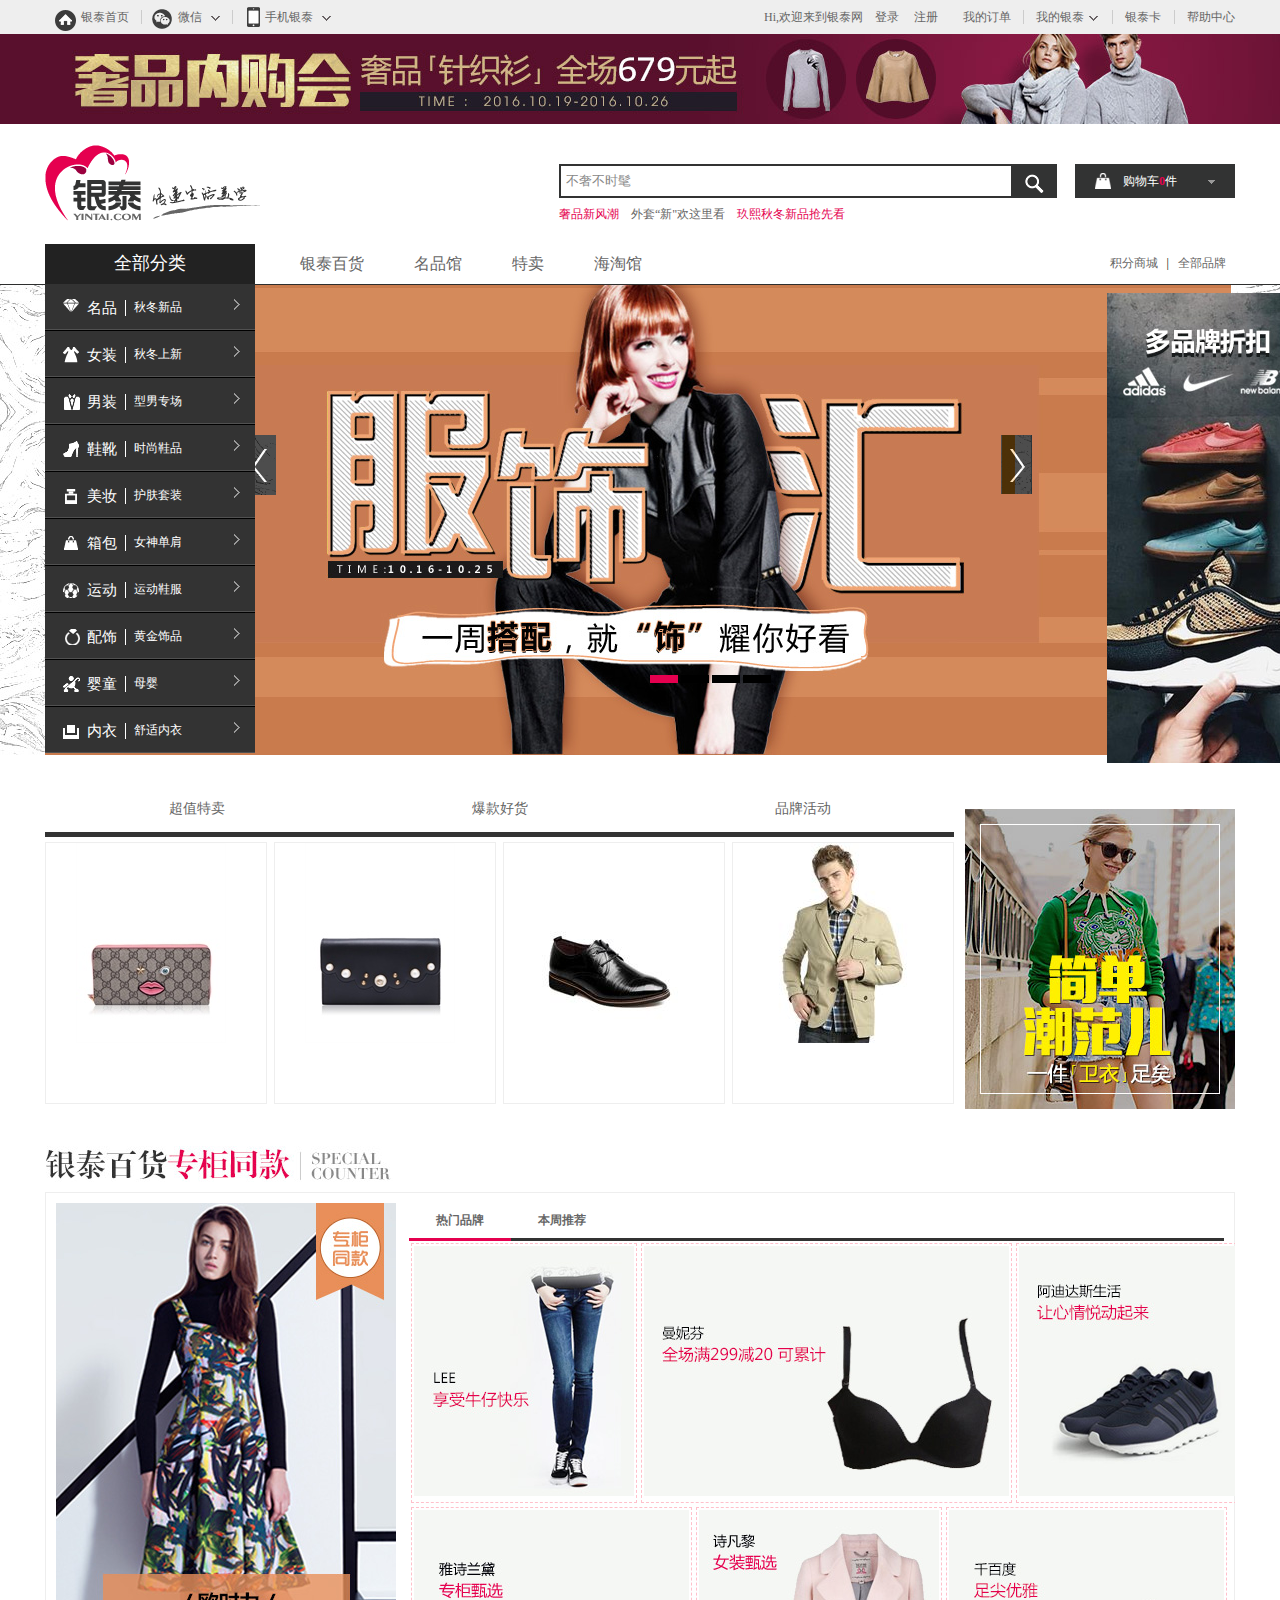
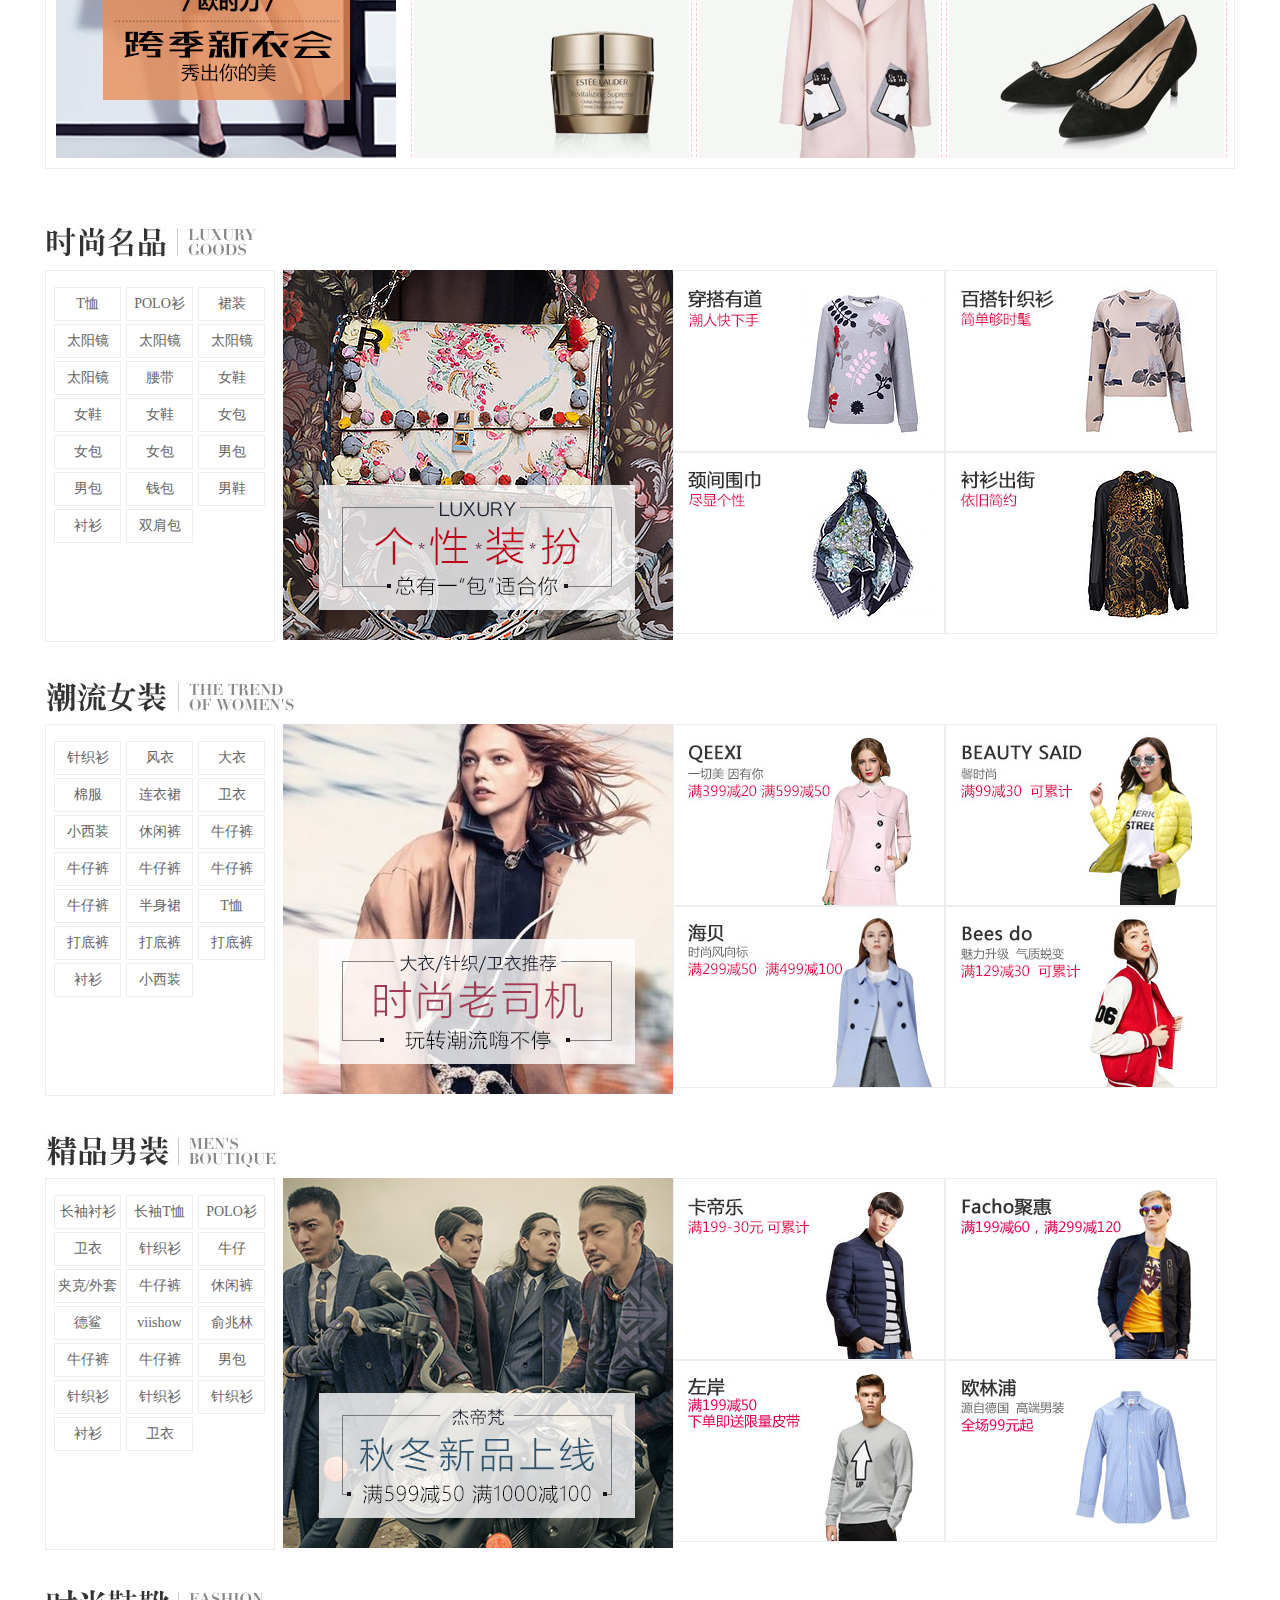
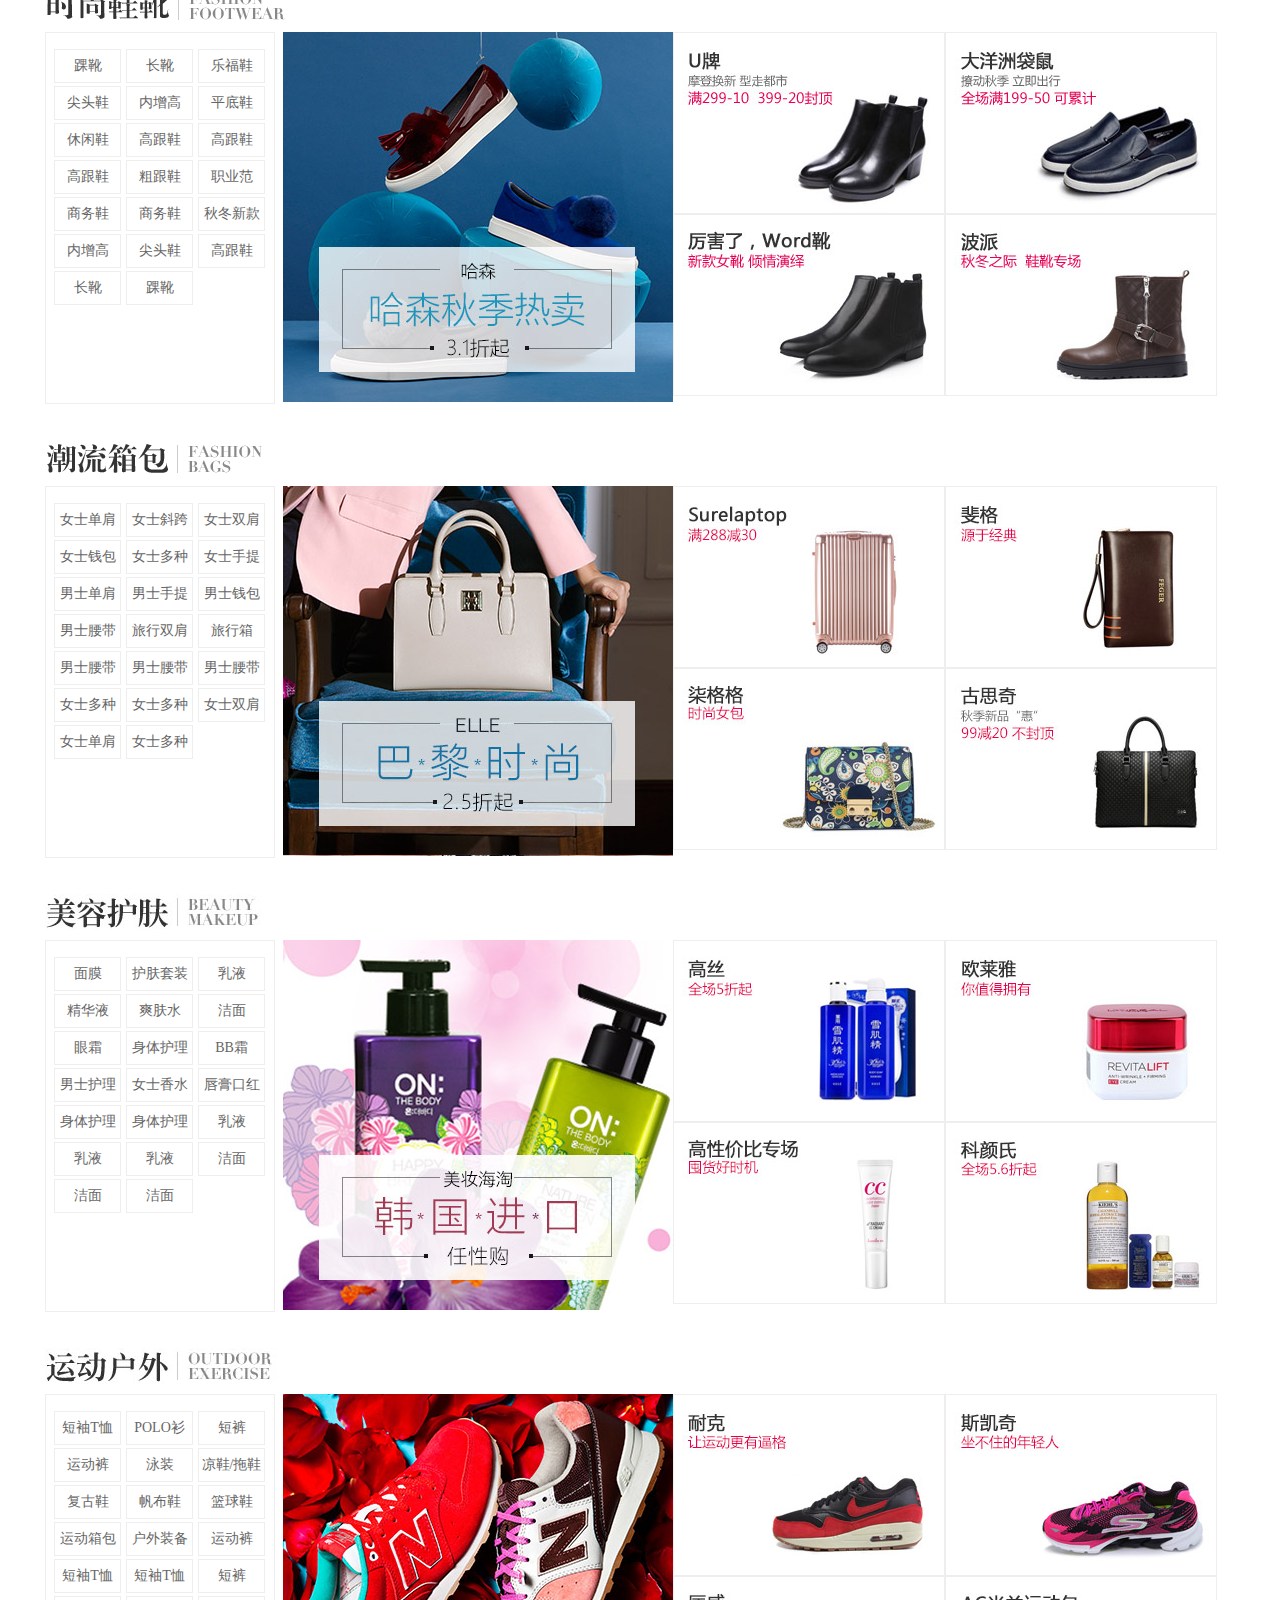
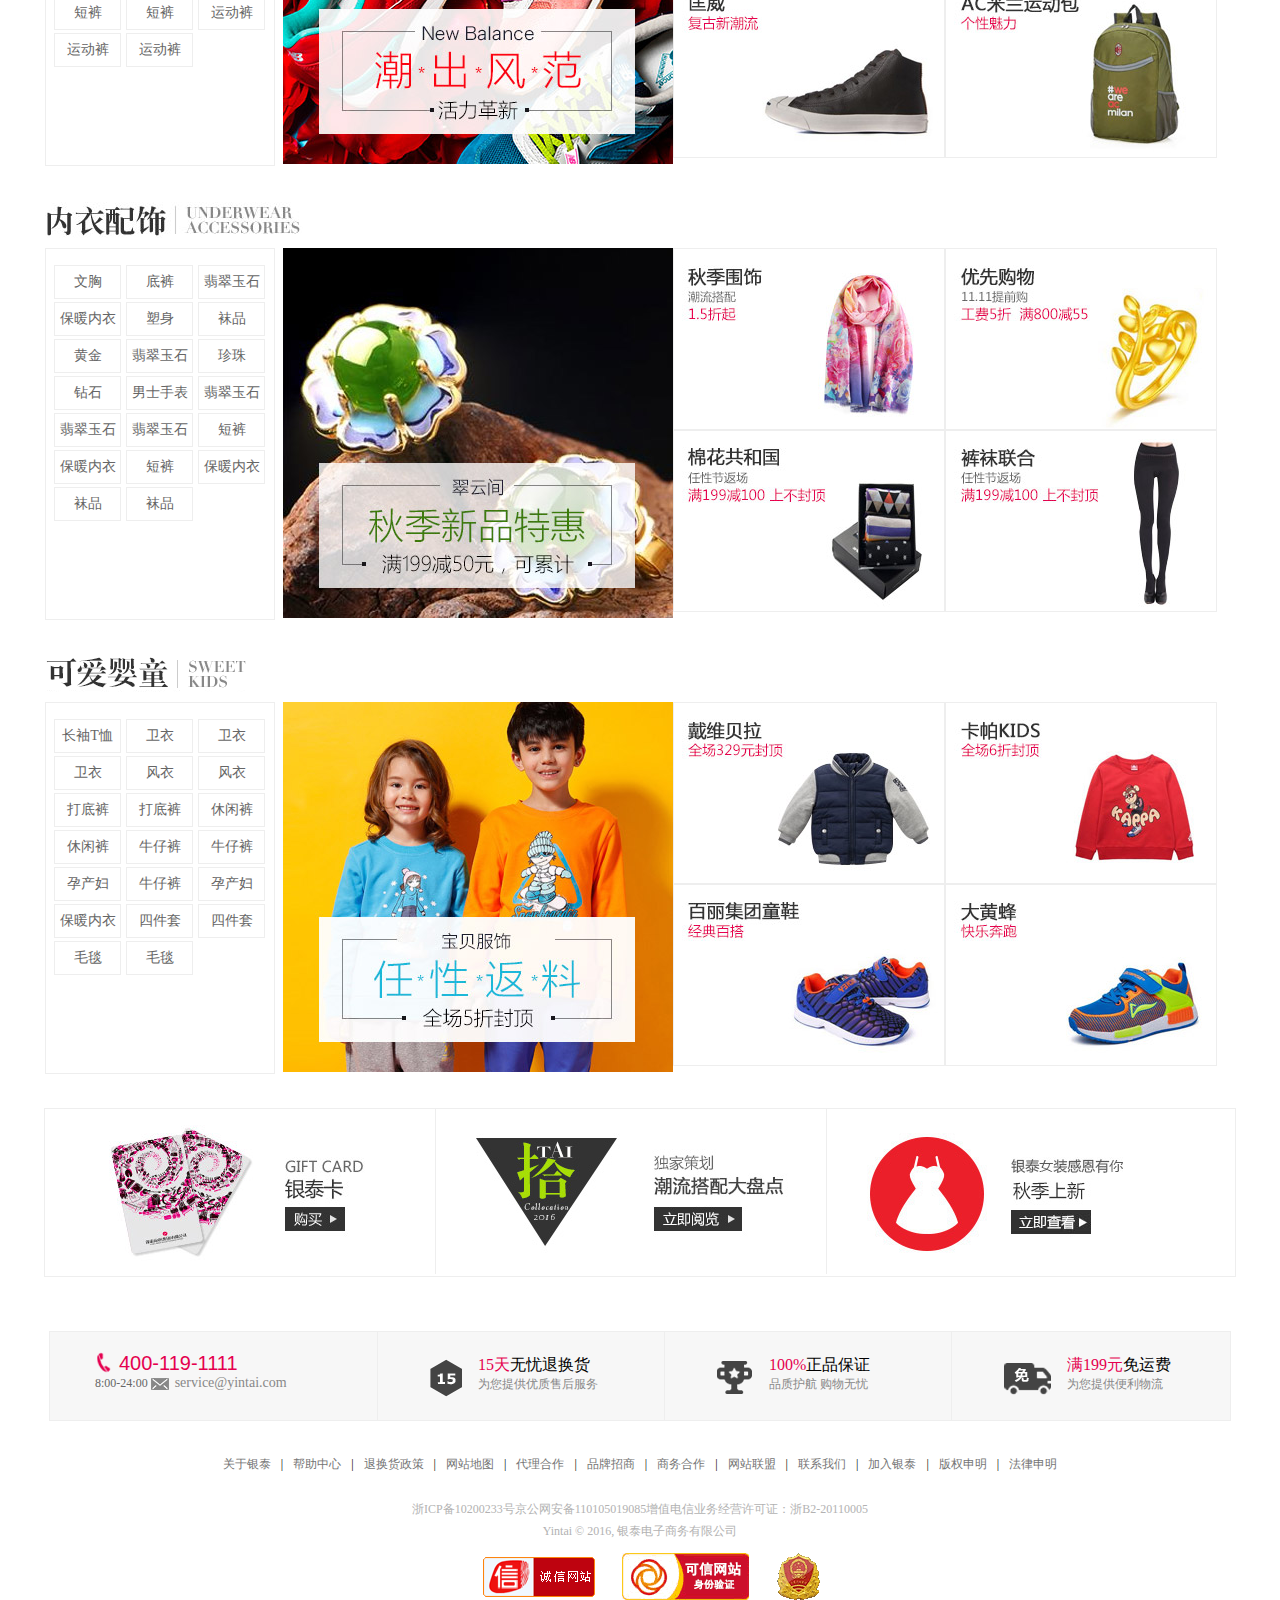
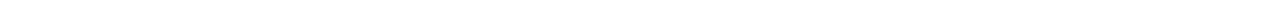
==== commit 96eee935: "第四次提交" ====
--- a/yintai1/www/src/index.html
+++ b/yintai1/www/src/index.html
@@ -6,11 +6,13 @@
 		<link rel="stylesheet" type="text/css" href="css/main-index.css"/>
 		<script src="javascript/lib/jquery-1.11.3.js"></script>
 		<script src="javascript/headshow1.js"></script>
-		<script src="javascript/lbtjQuery.js"></script>
+		<script src="javascript/Carousel-figure.js"></script>
 		<script src="javascript/tab1.js"></script>
 		<script src="javascript/switchable.js"></script>
 		<script src="javascript/switchable2.js"></script>
 		<script src="javascript/climbStairs.js"></script>
+		<script src="javascript/logo-info.js"></script>
+		<script src="javascript/lib/jquery.cookie.js"></script>		
 	</head>
 	<body>
 		<!----------头部----------------->
@@ -34,9 +36,9 @@
 					</li>
 				</ul>
 				<ul class="top-logs r">
-					<li class="l"><a href="###" style="padding-right: 12px;">Hi,欢迎来到银泰网</a></li>
-					<li class="l"><a href="###" style="padding-right: 15px;">登录</a></li>
-					<li class="l"><a href="###" style="padding-right: 13px;">注册</a></li>
+					<li class="l"><a href="###" style="padding-right: 12px;" class="login-name">Hi,欢迎来到银泰网</a></li>
+					<li class="l"><a href="html/login.html" style="padding-right: 15px;" class="withdraw">登录</a></li>
+					<li class="l"><a href="html/register.html" style="padding-right: 13px;">注册</a></li>
 					<li class="l"><a href="###" style="padding: 0 12px; border-right: 1px solid #ccc;">我的订单</a></li>
 					<li class="l relative"><a href="###" style="padding-left: 12px; padding-right: 14px; border-right: 1px solid #ccc;">我的银泰<span><img src="img/index/arrow1.png" style="padding-left: 5px;"></span></a>
 						<div class="absolute head-show hide">
@@ -76,7 +78,7 @@
 				</div>
 			</div>
 		</div>
-		<div id="hdmenu">
+				<div id="hdmenu">
 			<div class="top-menu w">
 				<div class="menu-cate relative l"><a href="###" class="menu-cate-title">全部分类</a>
 					<div class="menu-allout absolute">
@@ -89,7 +91,7 @@
 								<a href="###" class="l hot">秋冬新品</a>
 								<span class="r"></span>
 							</dt>
-							<dd class="relative hide" style="left:210px; top:-46px;">
+							<dd class="relative l hide" style="left:210px; top:-46px;">
 								<div class="l submenu">									
 									<div class="sorts-list l">						
 										<div class="sorts-repeat">
@@ -156,8 +158,7 @@
 												<a href="###" style="color: #e5084f;">裤装</a>
 												<a href="###" >卫衣</a>
 												<a href="###" >女士单鞋</a>
-												<a href="###" style="color: #e5084f;">裙装</a>
-																								
+												<a href="###" style="color: #e5084f;">裙装</a>																								
 											</p>
 										</div>
 										
@@ -181,7 +182,7 @@
 								<a href="###" class="l hot">秋冬上新</a>
 								<span class="r"></span>
 							</dt>
-							<dd class="relative hide" style="left:210px; top:-92px;">
+							<dd class="relative l hide" style="left:210px; top:-92px;">
 								<div class="l submenu">
 									<div class="sorts-list l">
 										<div class="sorts-repeat">
@@ -259,7 +260,7 @@
 								<a href="###" class="l hot">型男专场</a>
 								<span class="r"></span>
 							</dt>
-							<dd class="relative hide" style="left:210px; top:-138px;">
+							<dd class="relative l hide" style="left:210px; top:-138px;">
 								<div class="l submenu">
 									<div class="sorts-list l">
 										<div class="sorts-repeat">
@@ -342,7 +343,7 @@
 								<a href="###" class="l hot">时尚鞋品</a>
 								<span class="r"></span>
 							</dt>
-							<dd class="relative hide" style="left:210px; top:-184px;">
+							<dd class="relative l hide" style="left:210px; top:-184px;">
 								<div class="l submenu">
 									<div class="sorts-list l">
 										<div class="sorts-repeat">
@@ -425,7 +426,7 @@
 								<a href="###" class="l hot">护肤套装</a>
 								<span class="r"></span>
 							</dt>
-							<dd class="relative hide" style="left:210px; top:-230px;">
+							<dd class="relative l hide" style="left:210px; top:-230px;">
 								<div class="l submenu">
 									<div class="sorts-list l">
 										<div class="sorts-repeat">
@@ -508,7 +509,7 @@
 								<a href="###" class="l hot">女神单肩</a>
 								<span class="r"></span>
 							</dt>
-							<dd class="relative hide" style="left:210px; top:-276px;">
+							<dd class="relative l hide" style="left:210px; top:-276px;">
 								<div class="l submenu">
 									<div class="sorts-list l">
 										<div class="sorts-repeat">
@@ -591,7 +592,7 @@
 								<a href="###" class="l hot">运动鞋服</a>
 								<span class="r"></span>
 							</dt>
-							<dd class="relative hide" style="left:210px; top:-322px;">
+							<dd class="relative l hide" style="left:210px; top:-322px;">
 								<div class="l submenu">
 									<div class="sorts-list l">
 										<div class="sorts-repeat">
@@ -674,7 +675,7 @@
 								<a href="###" class="l hot">黄金饰品</a>
 								<span class="r"></span>
 							</dt>
-							<dd class="relative hide" style="left:210px; top:-368px;">
+							<dd class="relative l hide" style="left:210px; top:-368px;">
 								<div class="l submenu">
 									<div class="sorts-list l">
 										<div class="sorts-repeat">
@@ -757,7 +758,7 @@
 								<a href="###" class="l hot">母婴</a>
 								<span class="r"></span>
 							</dt>
-							<dd class="relative hide" style="left:210px; top:-414px;">
+							<dd class="relative l hide" style="left:210px; top:-414px;">
 								<div class="l submenu">
 									<div class="sorts-list l">
 										<div class="sorts-repeat">
@@ -840,7 +841,7 @@
 								<a href="###" class="l hot">舒适内衣</a>
 								<span class="r"></span>
 							</dt>
-							<dd class="relative hide" style="left:210px; top:-460px;">
+							<dd class="relative l hide" style="left:210px; top:-460px;">
 								<div class="l submenu">
 									<div class="sorts-list l">
 										<div class="sorts-repeat">
@@ -918,6 +919,7 @@
 			</div>
 		</div>
 
+		
 		<div id="tab-nav" class="absolute">
 			<div class="banner-img relative">
 				<div class="left absolute"></div>
@@ -1402,7 +1404,7 @@
 				<a href="###" class="l"><img src="img/index/img-wap83.jpg"></a>
 				<a href="###" class="l"><img src="img/index/img-wap84.jpg"></a>
 			</div>
-			
+		<!--楼梯部分-->	
 		</div>
 		<div id="float_nav" class="affix hide">
 			<ul>
--- a/yintai1/www/src/css/main-index.css
+++ b/yintai1/www/src/css/main-index.css
@@ -23,7 +23,7 @@
 }
 
 body {
-  height: 6400px;
+  font-size: 12px;
 }
 
 img {
@@ -97,6 +97,10 @@
 /*h*/
 /*padding*/
 /*head*/
+body {
+  height: 100%;
+}
+
 #hdtop {
   height: 34px;
   background: #eeeeee;
@@ -328,16 +332,18 @@
   background: #000;
 }
 #hdmenu .top-menu .menu-cate .menu-allout dl {
-  height: 46px;
-  width: 210px;
+  height: 47px;
+}
+#hdmenu .top-menu .menu-cate .menu-allout dl:hover dd {
+  display: block;
 }
 #hdmenu .top-menu .menu-cate .menu-allout dl dt {
   height: 30px;
   padding-top: 15px;
   width: 210px;
-  border-bottom: 1px solid #515151;
   background: #333;
   visibility: visible;
+  border-bottom: 1px solid #515151;
 }
 #hdmenu .top-menu .menu-cate .menu-allout dl dt .category {
   display: inline-block;
@@ -379,8 +385,7 @@
   height: 420px;
   width: 495px;
   color: #666;
-  background: #f00;
-  background: url(../img/index/category-listings3.png) repeat-y 0 0;
+  background: #000 url(../img/index/category-listings3.png) repeat-y 0 0;
   opacity: 0.97;
   filter: alpha(opacity=97);
   padding-left: 30px;
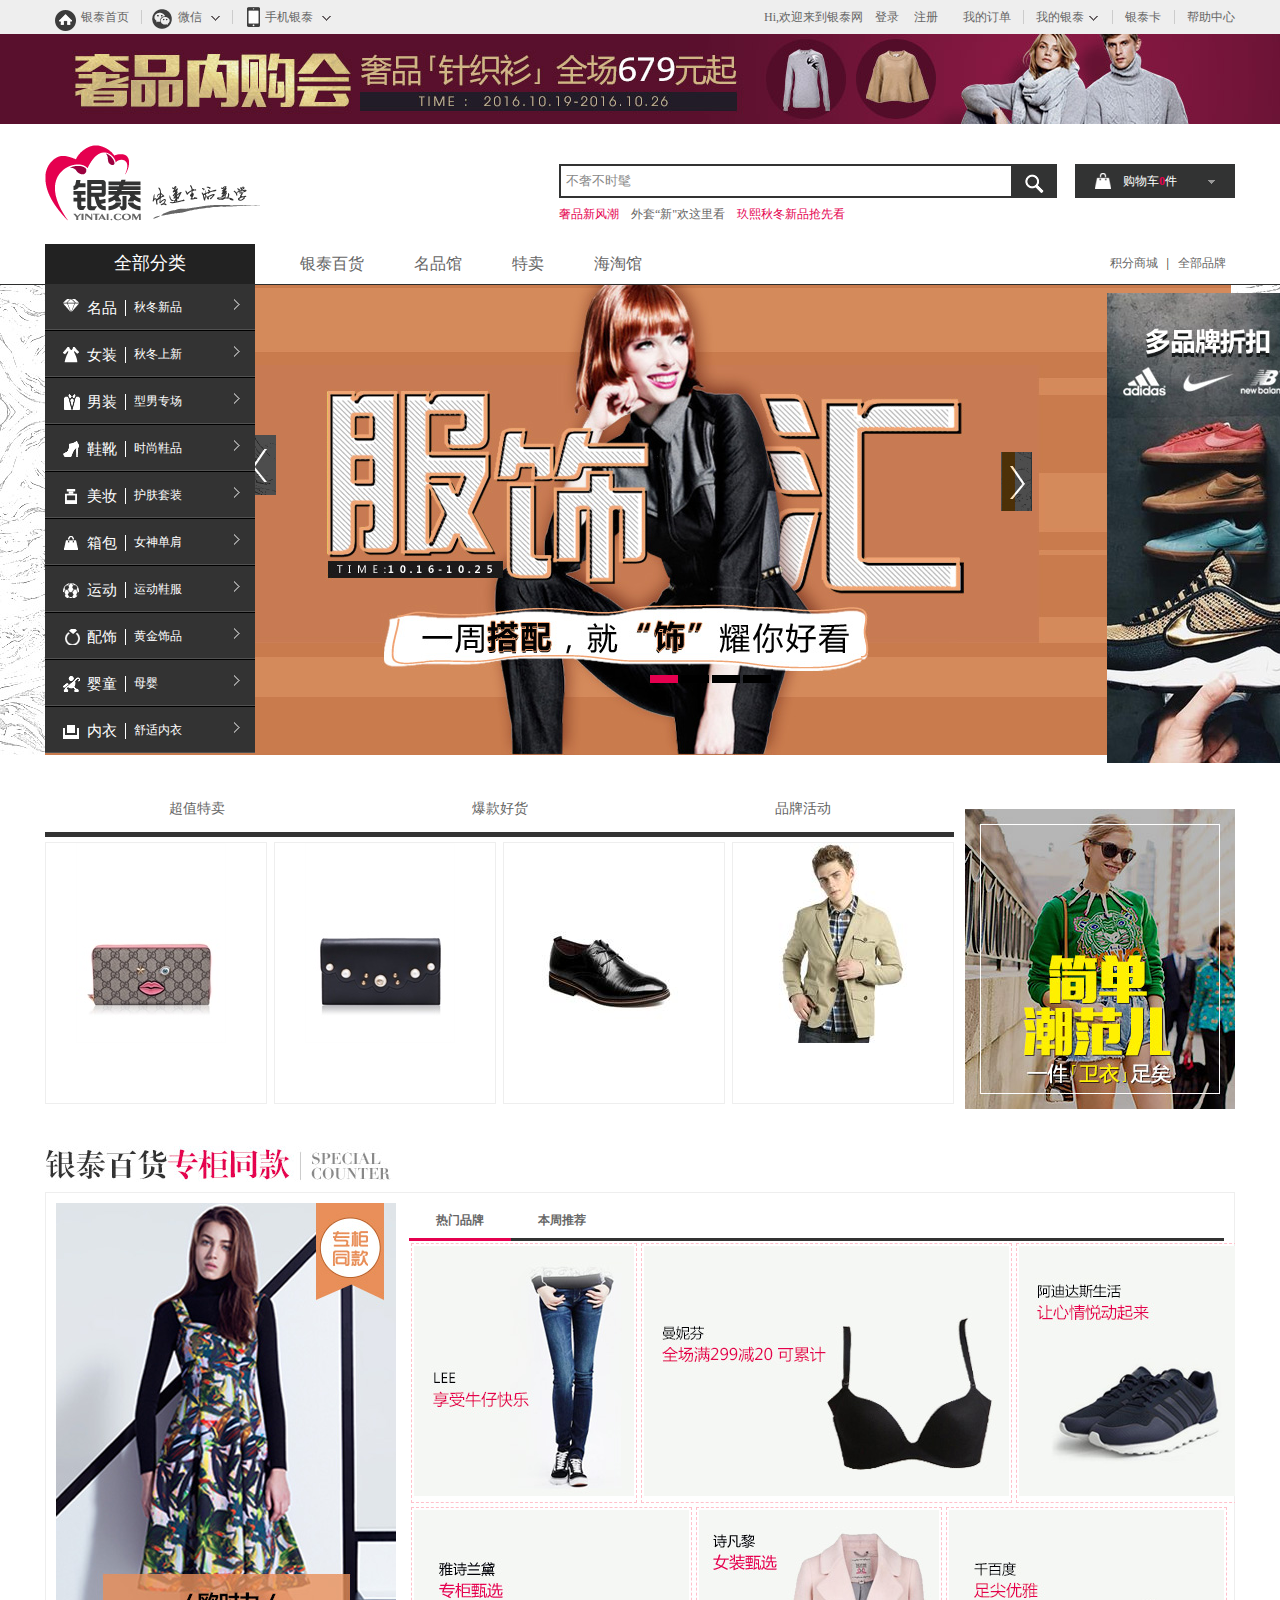
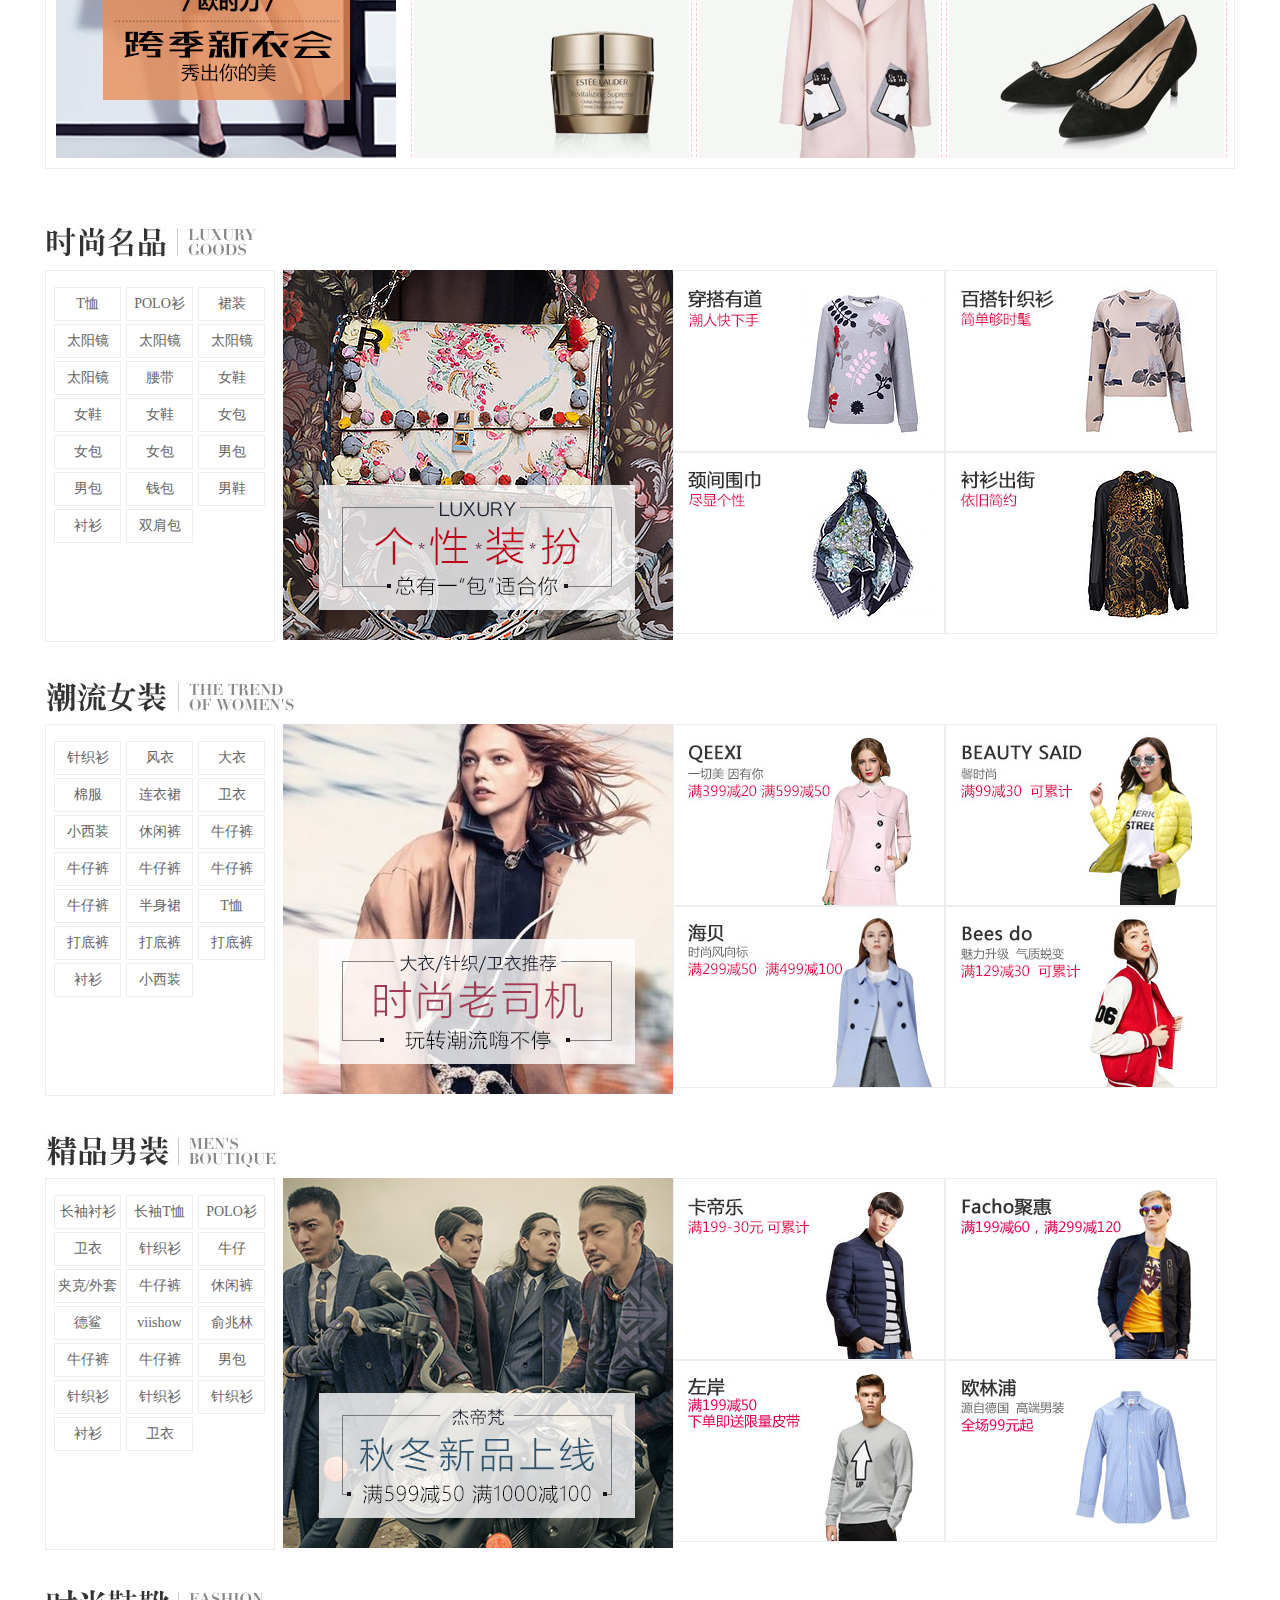
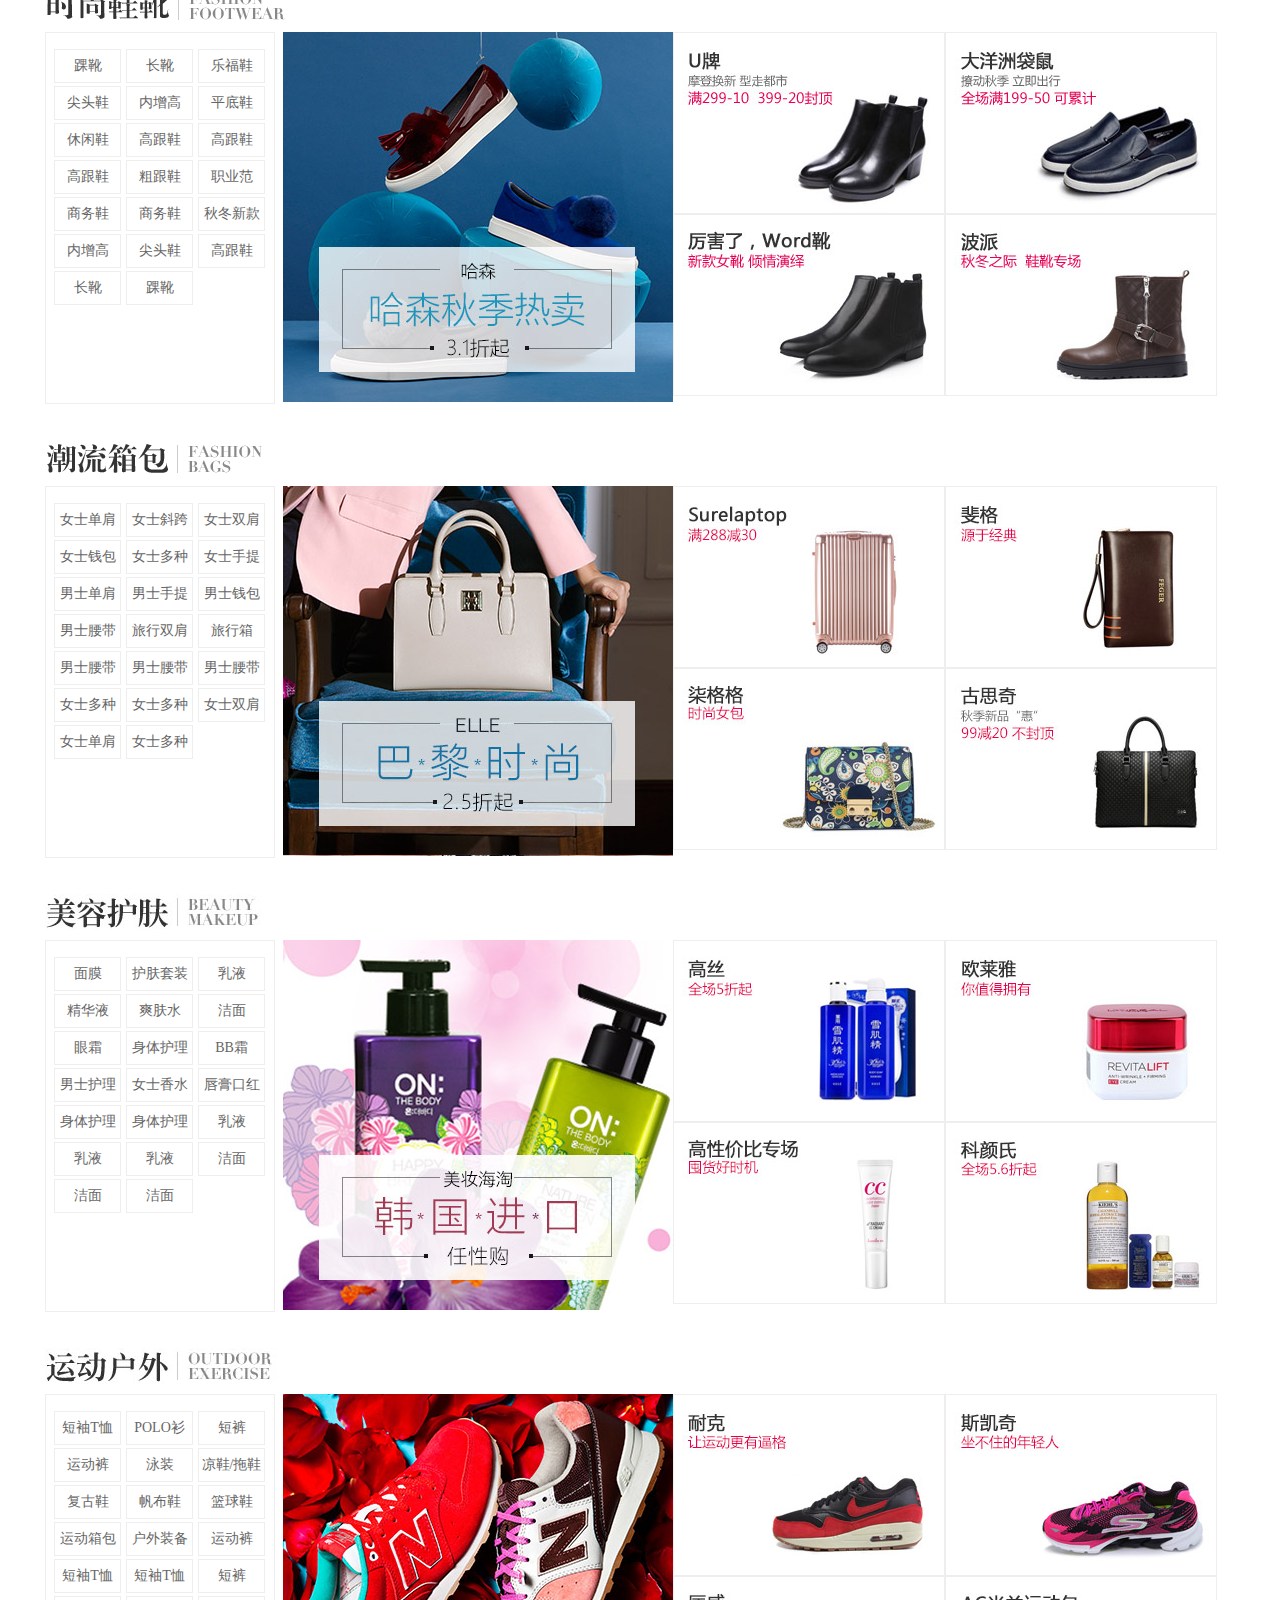
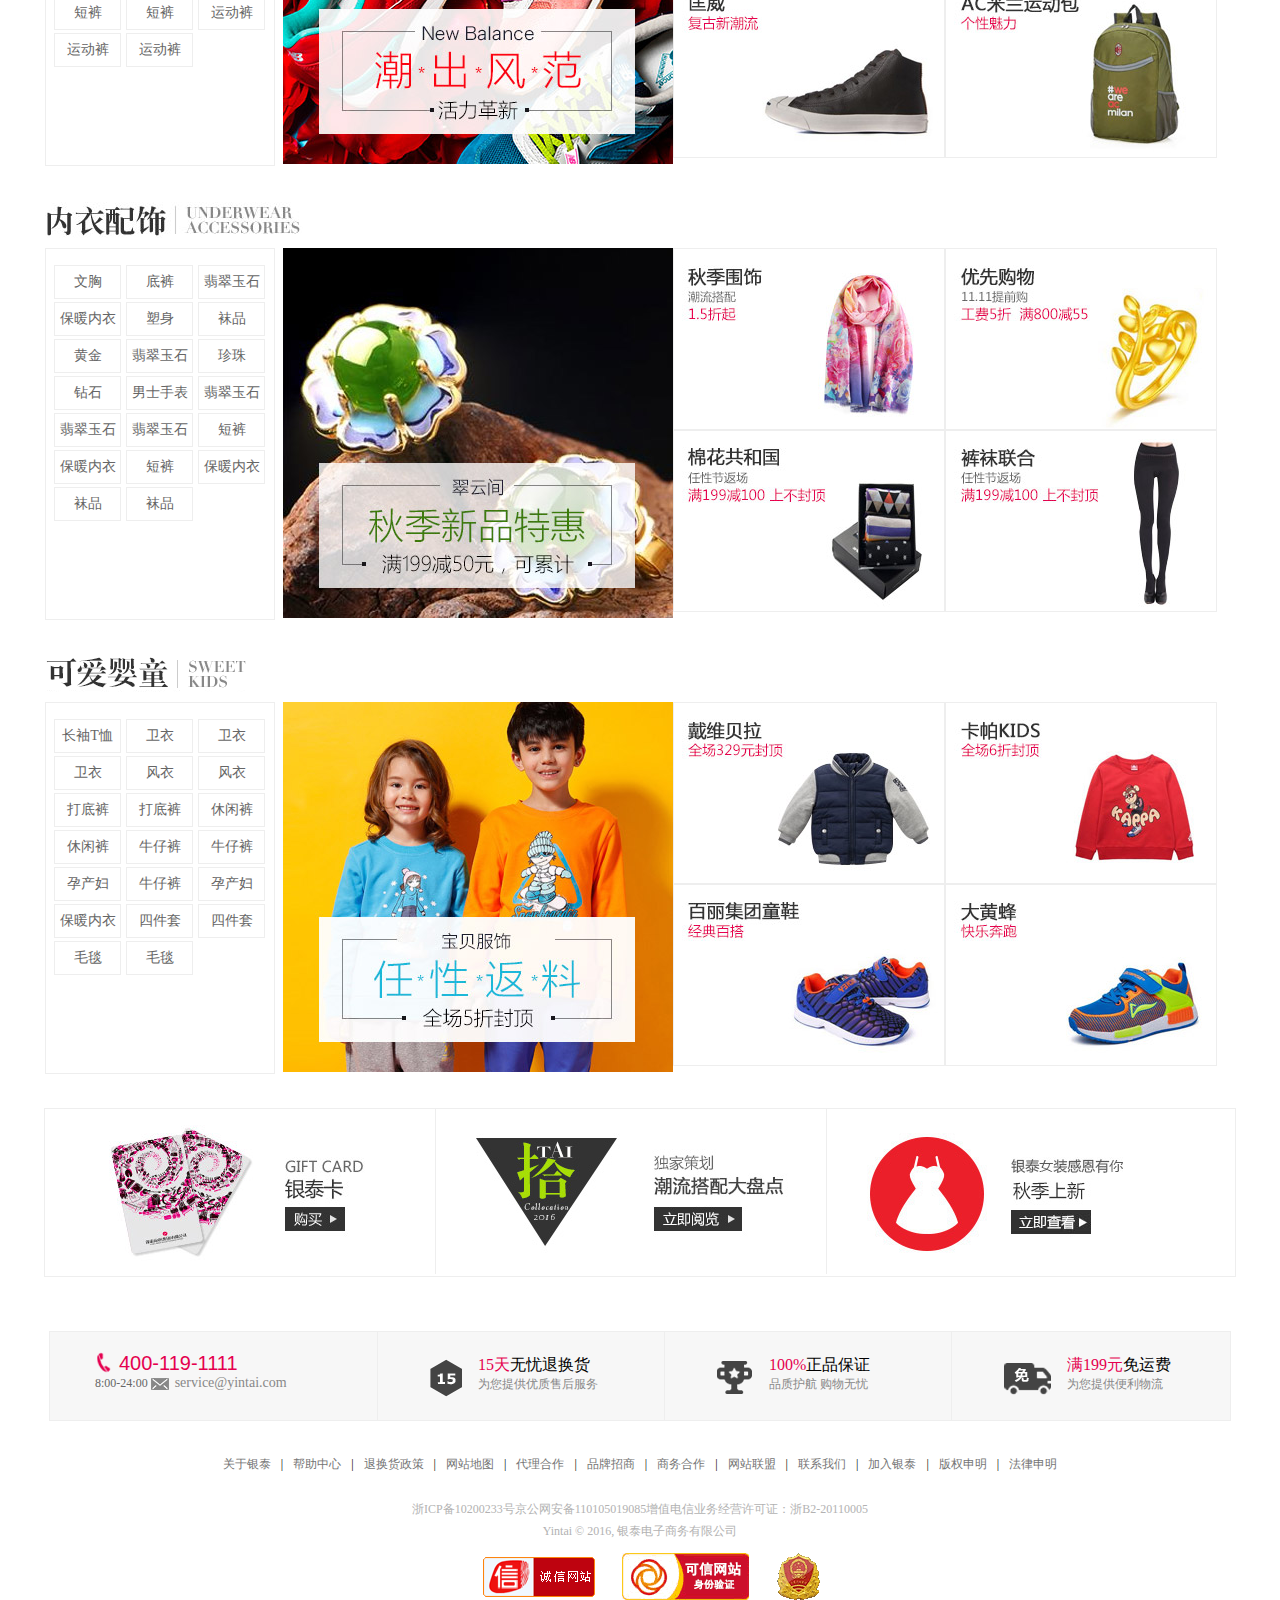
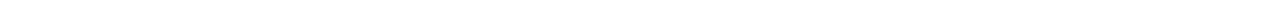
==== commit ddba0a79: "第五次提交" ====
--- a/yintai1/www/src/index.html
+++ b/yintai1/www/src/index.html
@@ -4,7 +4,10 @@
 		<meta charset="UTF-8">
 		<title>银泰网</title>
 		<link rel="stylesheet" type="text/css" href="css/main-index.css"/>
+		<link rel="stylesheet" type="text/css" href="css/lib/jquery-ui-1.10.4-ui.min.css"/>
 		<script src="javascript/lib/jquery-1.11.3.js"></script>
+		<script src="javascript/lib/jquery-ui-1.10.4.js"></script>
+		<script src="javascript/search-for.js"></script>
 		<script src="javascript/headshow1.js"></script>
 		<script src="javascript/Carousel-figure.js"></script>
 		<script src="javascript/tab1.js"></script>
@@ -12,7 +15,7 @@
 		<script src="javascript/switchable2.js"></script>
 		<script src="javascript/climbStairs.js"></script>
 		<script src="javascript/logo-info.js"></script>
-		<script src="javascript/lib/jquery.cookie.js"></script>		
+		<script src="javascript/lib/jquery.cookie.js"></script>
 	</head>
 	<body>
 		<!----------头部----------------->
@@ -43,10 +46,10 @@
 					<li class="l relative"><a href="###" style="padding-left: 12px; padding-right: 14px; border-right: 1px solid #ccc;">我的银泰<span><img src="img/index/arrow1.png" style="padding-left: 5px;"></span></a>
 						<div class="absolute head-show hide">
 							<div class="all" style="height: 35px;"><a href="###">我的银泰<a><span style="display: inline-block;"><img src="img/index/arrow2.png"></span></div>							
-								<div class="item"><a href="###">我的收藏</a></div>
+								<div class="item"><a href="html/detail.html">我的浏览</a></div>
 								<div class="items"><a href="###">我的余额</a></div>
 								<div class="items"><a href="###">我的银元</a></div>
-								<div class="items"><a href="###">我的银泰卡</a></div>
+								<div class="items"><a href="html/shopCart.html">我的购物车</a></div>
 								<div class="items"><a href="###">我的优惠券</a></div>
 								<div class="items" style="border: 0;"><a href="###">我的积分</a></div>
 							
@@ -63,11 +66,11 @@
 			<div class="top-main w">
 				<h1 class="ilogo l"><a href="http://www.yintai.com"></a></h1>	
 				<div class="icart r">
-					<a class="mini-shop" href="###"><span class="l">购物车<strong class="carcount">0</strong>件</span></a>
+					<a class="mini-shop" href="html/shopCart.html"><span class="l">购物车<strong class="carcount">0</strong>件</span></a>
 				</div>
 				<div class="isearch r">
-					<div class="searchbox">
-						<input type="text" class="placeholder l" value="不奢不时髦" />
+					<div class="searchbox">						
+						<input type="text" class="placeholder l" id="tags" value="不奢不时髦" />
 						<button class="searchbtn r"></button>
 					</div>
 					<div class="hotwords">
@@ -908,7 +911,7 @@
 					</div>
 					</div>
 				<ul class="nav-hr l">
-					<li class="l hariNav"><a href="###">银泰百货</a></li>
+					<li class="l hariNav"><a href="html/list.html">银泰百货</a></li>
 					<li class="l hariNav"><a href="###">名品馆</a></li>
 					<li class="l hariNav"><a href="###">特卖</a></li>
 					<li class="l hariNav"><a href="###">海淘馆</a></li>
--- a/yintai1/www/src/css/main-index.css
+++ b/yintai1/www/src/css/main-index.css
@@ -457,7 +457,7 @@
   width: 31px;
   background: url(../img/index/arrow-right.png) no-repeat;
   left: 956px;
-  top: 150px;
+  top: 167px;
   z-index: 20;
 }
 #tab-nav .banner-img .banner-ul {
